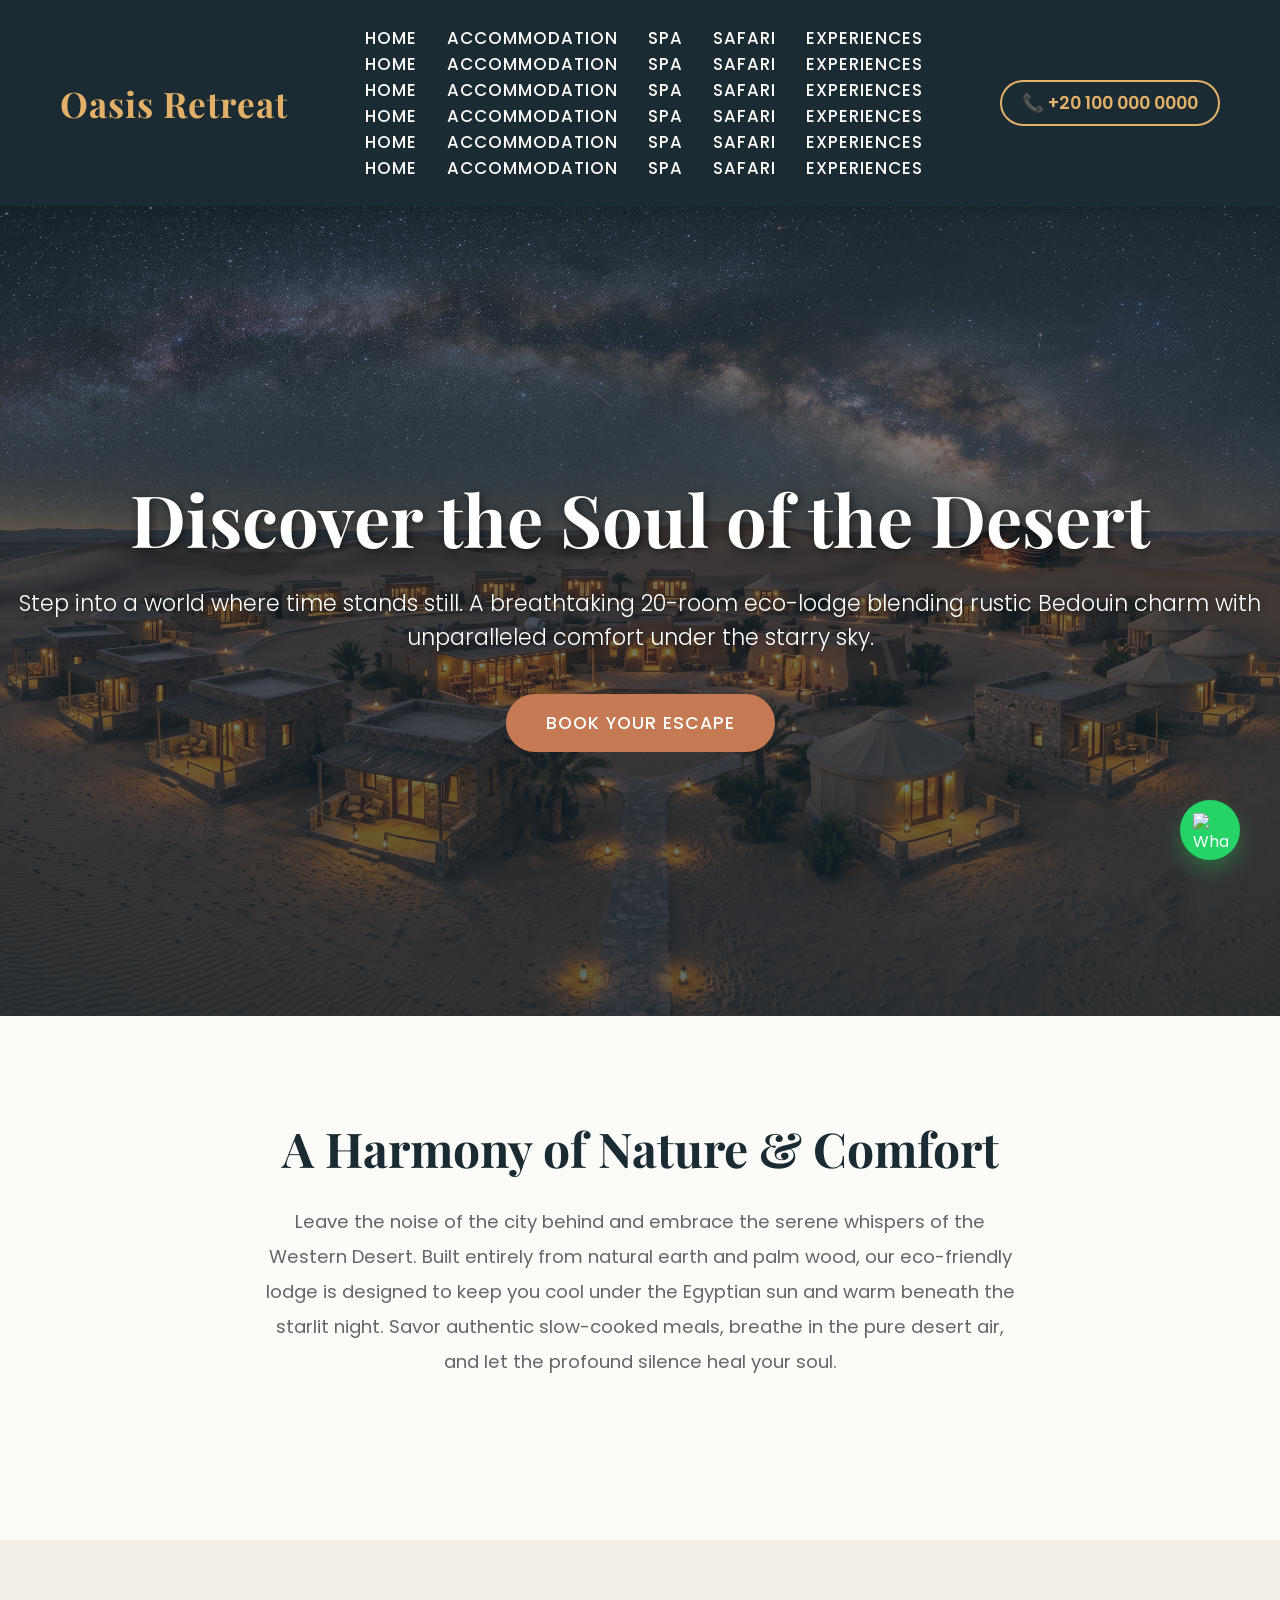
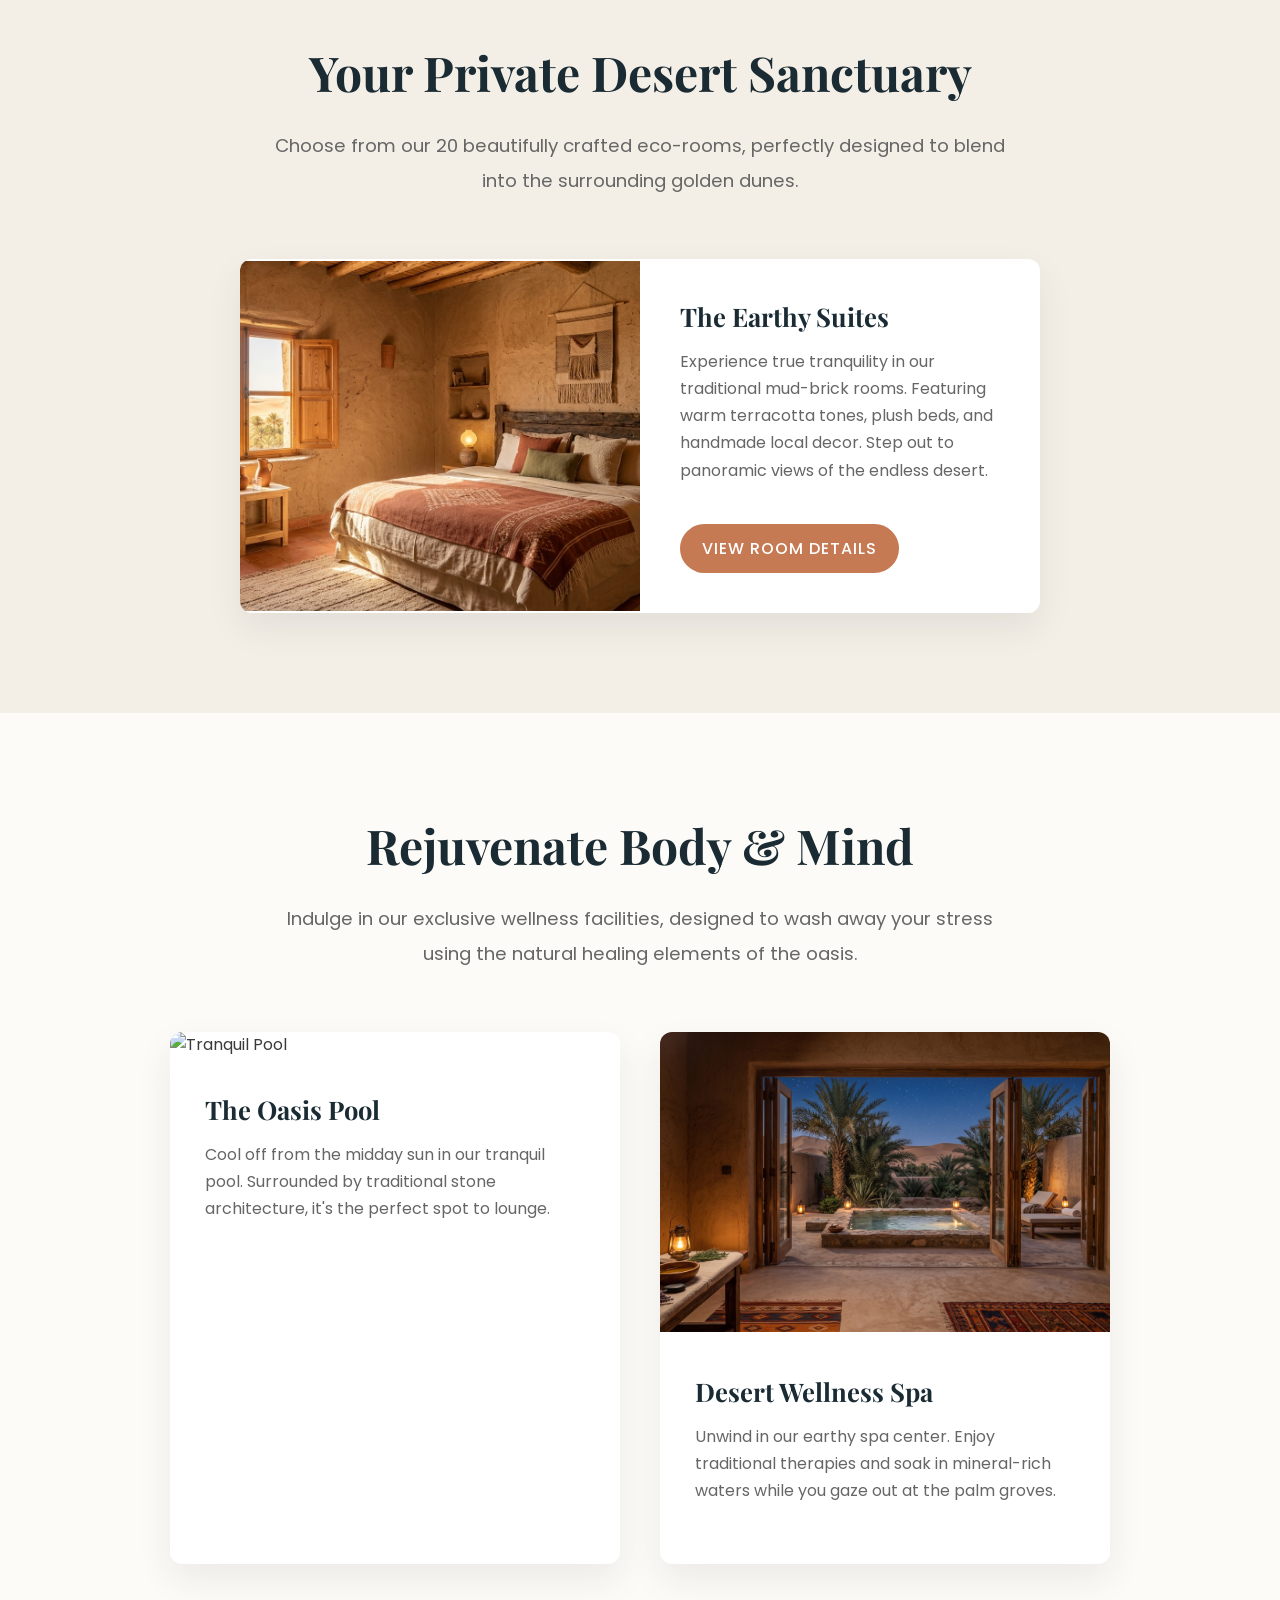
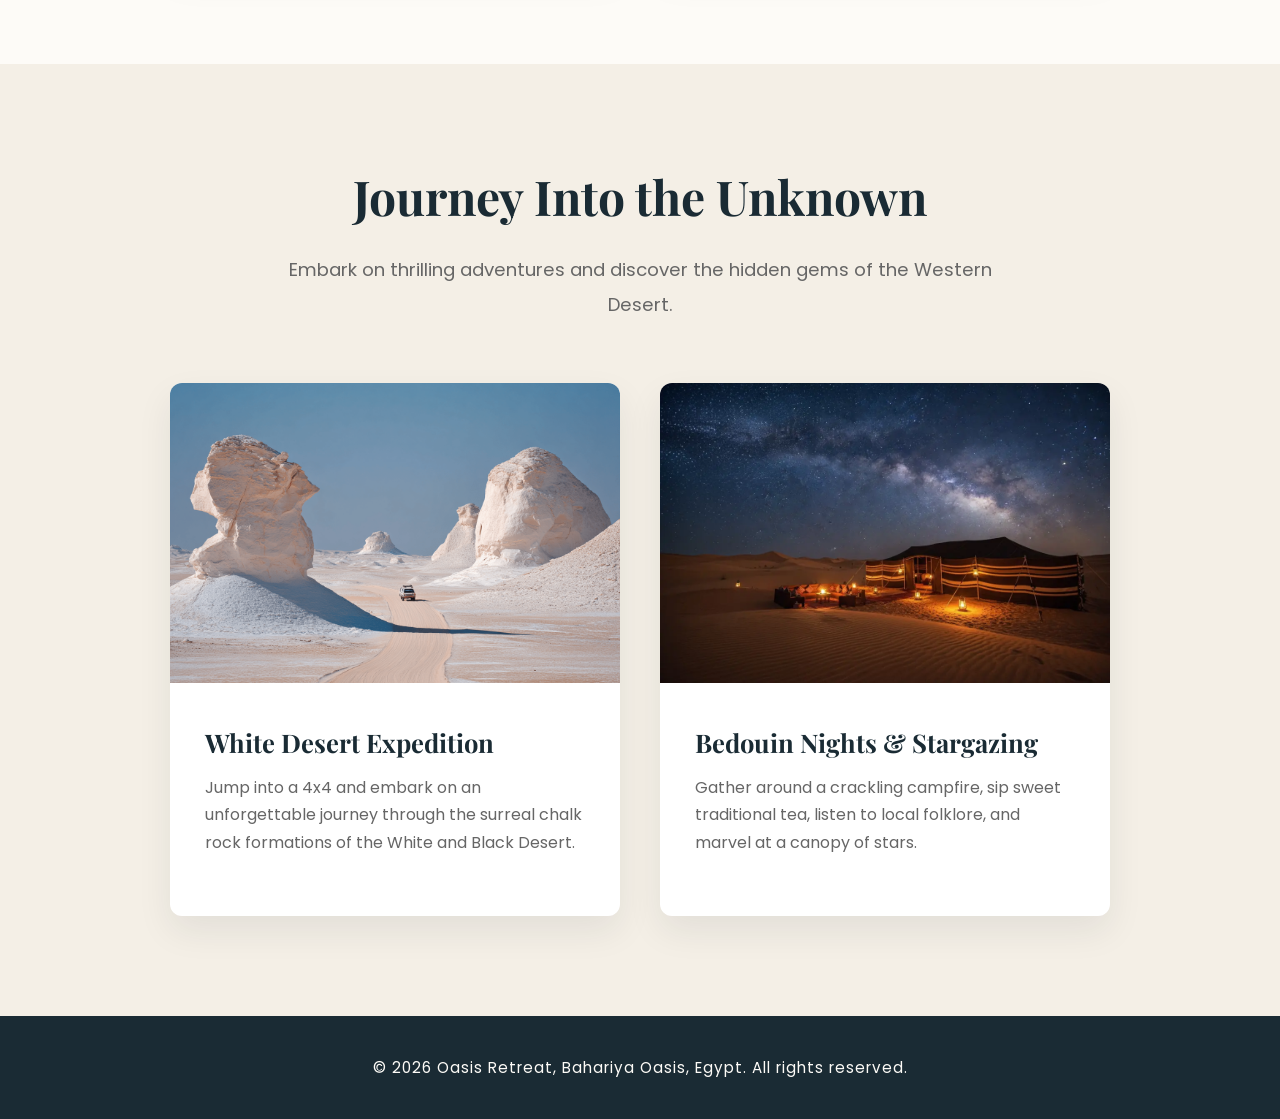
==== index.html @ 56a671fb "Add files via upload" ====
<!DOCTYPE html>
<html lang="en">
<head>
    <meta charset="UTF-8">
    <meta name="viewport" content="width=device-width, initial-scale=1.0">
    <meta name="description" content="Experience the best eco-lodge and desert safari camp in Bahariya Oasis, Egypt.">
    <title>Bahariya Oasis Retreat</title>
    
    <!-- Link maktabet el Animations (AOS) -->
    <link href="https://unpkg.com/aos@2.3.1/dist/aos.css" rel="stylesheet">
    
    <link rel="stylesheet" href="style.css">
</head>
<body>

    <!-- Header Navigation -->
    <header data-aos="fade-down" data-aos-duration="800">
        <div class="logo">Oasis Retreat</div>
        <nav>
            <ul>
    <li><a href="index.html">Home</a></li>
    <li><a href="rooms.html">Accommodation</a></li>
    <li><a href="wellness.html">Spa</a></li>
    <li><a href="activities.html">Safari</a></li>
    <li><a href="experiences.html">Experiences</a></li> <!-- El saf7a el gdeda -->
</ul>
            <ul>
    <li><a href="index.html">Home</a></li>
    <li><a href="rooms.html">Accommodation</a></li>
    <li><a href="wellness.html">Spa</a></li>
    <li><a href="activities.html">Safari</a></li>
    <li><a href="experiences.html">Experiences</a></li> <!-- El saf7a el gdeda -->
</ul>
            <ul>
    <li><a href="index.html">Home</a></li>
    <li><a href="rooms.html">Accommodation</a></li>
    <li><a href="wellness.html">Spa</a></li>
    <li><a href="activities.html">Safari</a></li>
    <li><a href="experiences.html">Experiences</a></li> <!-- El saf7a el gdeda -->
</ul>
            <ul>
    <li><a href="index.html">Home</a></li>
    <li><a href="rooms.html">Accommodation</a></li>
    <li><a href="wellness.html">Spa</a></li>
    <li><a href="activities.html">Safari</a></li>
    <li><a href="experiences.html">Experiences</a></li> <!-- El saf7a el gdeda -->
</ul>
            <ul>
    <li><a href="index.html">Home</a></li>
    <li><a href="rooms.html">Accommodation</a></li>
    <li><a href="wellness.html">Spa</a></li>
    <li><a href="activities.html">Safari</a></li>
    <li><a href="experiences.html">Experiences</a></li> <!-- El saf7a el gdeda -->
</ul>
            <ul>
    <li><a href="index.html">Home</a></li>
    <li><a href="rooms.html">Accommodation</a></li>
    <li><a href="wellness.html">Spa</a></li>
    <li><a href="activities.html">Safari</a></li>
    <li><a href="experiences.html">Experiences</a></li> <!-- El saf7a el gdeda -->
</ul>
        </nav>
        <div class="header-phone">
            <a href="tel:+201000000000">📞 +20 100 000 0000</a>
        </div>
    </header>

    <!-- Hero Section -->
    <section class="hero" style="background-image: linear-gradient(rgba(26, 43, 52, 0.5), rgba(26, 43, 52, 0.7)), url('Images/Hotel.jpg');">
        <div class="hero-content" data-aos="zoom-in" data-aos-duration="1000">
            <h1>Discover the Soul of the Desert</h1>
            <p>Step into a world where time stands still. A breathtaking 20-room eco-lodge blending rustic Bedouin charm with unparalleled comfort under the starry sky.</p>
            <a href="rooms.html" class="btn">Book Your Escape</a>
        </div>
    </section>

    <!-- The Experience Section -->
    <section class="section">
        <h2 class="section-title" data-aos="fade-up">A Harmony of Nature & Comfort</h2>
        <p class="section-subtitle" data-aos="fade-up" data-aos-delay="200">
            Leave the noise of the city behind and embrace the serene whispers of the Western Desert. Built entirely from natural earth and palm wood, our eco-friendly lodge is designed to keep you cool under the Egyptian sun and warm beneath the starlit night. Savor authentic slow-cooked meals, breathe in the pure desert air, and let the profound silence heal your soul.
        </p>
    </section>

    <!-- Accommodation Section -->
    <section class="section" style="background-color: #F4EFE6;">
        <h2 class="section-title" data-aos="fade-up">Your Private Desert Sanctuary</h2>
        <p class="section-subtitle" data-aos="fade-up" data-aos-delay="200">Choose from our 20 beautifully crafted eco-rooms, perfectly designed to blend into the surrounding golden dunes.</p>

        <div class="card-container">
            <div class="card" data-aos="fade-right" data-aos-duration="1000" style="width: 800px; display: flex; flex-direction: row; align-items: center;">
                <img src="Images/Rooms.jpg" alt="Eco Lodge Room" style="width: 50%; height: 350px;">
                <div class="card-content" style="width: 50%; padding: 40px;">
                    <h3>The Earthy Suites</h3>
                    <p>Experience true tranquility in our traditional mud-brick rooms. Featuring warm terracotta tones, plush beds, and handmade local decor. Step out to panoramic views of the endless desert.</p>
                    <a href="rooms.html" class="btn" style="padding: 10px 20px; font-size: 1rem; margin-top: 15px;">View Room Details</a>
                </div>
            </div>
        </div>
    </section>

    <!-- Wellness & Relaxation Section -->
    <section class="section">
        <h2 class="section-title" data-aos="fade-up">Rejuvenate Body & Mind</h2>
        <p class="section-subtitle" data-aos="fade-up" data-aos-delay="200">Indulge in our exclusive wellness facilities, designed to wash away your stress using the natural healing elements of the oasis.</p>

        <div class="card-container">
            <!-- Pool Card bta5od animation mn el shmal -->
            <div class="card" data-aos="fade-up-right" data-aos-duration="1000" style="width: 450px;">
                <img src="Images/pool.jpg" alt="Tranquil Pool" style="height: 300px;">
                <div class="card-content">
                    <h3>The Oasis Pool</h3>
                    <p>Cool off from the midday sun in our tranquil pool. Surrounded by traditional stone architecture, it's the perfect spot to lounge.</p>
                </div>
            </div>

            <!-- Spa Card bta5od animation mn el yemeen -->
            <div class="card" data-aos="fade-up-left" data-aos-duration="1000" data-aos-delay="200" style="width: 450px;">
                <img src="Images/SPA.jpg" alt="Desert Spa" style="height: 300px;">
                <div class="card-content">
                    <h3>Desert Wellness Spa</h3>
                    <p>Unwind in our earthy spa center. Enjoy traditional therapies and soak in mineral-rich waters while you gaze out at the palm groves.</p>
                </div>
            </div>
        </div>
    </section>

    <!-- Featured Activities -->
    <section class="section" style="background-color: #F4EFE6;">
        <h2 class="section-title" data-aos="fade-up">Journey Into the Unknown</h2>
        <p class="section-subtitle" data-aos="fade-up" data-aos-delay="200">Embark on thrilling adventures and discover the hidden gems of the Western Desert.</p>

        <div class="card-container">
            <div class="card" data-aos="zoom-in-up" data-aos-duration="1000" style="width: 450px;">
                <img src="Images/whitedesert.jpg" alt="White Desert Safari" style="height: 300px;">
                <div class="card-content">
                    <h3>White Desert Expedition</h3>
                    <p>Jump into a 4x4 and embark on an unforgettable journey through the surreal chalk rock formations of the White and Black Desert.</p>
                </div>
            </div>

            <div class="card" data-aos="zoom-in-up" data-aos-duration="1000" data-aos-delay="200" style="width: 450px;">
                <img src="Images/Firecamp.jpg" alt="Bedouin Campfire" style="height: 300px;">
                <div class="card-content">
                    <h3>Bedouin Nights & Stargazing</h3>
                    <p>Gather around a crackling campfire, sip sweet traditional tea, listen to local folklore, and marvel at a canopy of stars.</p>
                </div>
            </div>
        </div>
    </section>

    <!-- Footer -->
    <footer data-aos="fade-in">
        <p>&copy; 2026 Oasis Retreat, Bahariya Oasis, Egypt. All rights reserved.</p>
    </footer>

    <!-- WhatsApp Floating Button -->
    <a href="https://wa.me/201000000000?text=Hello%20Oasis%20Retreat!%20I%20would%20like%20to%20book%20a%20stay." class="whatsapp-float" target="_blank" data-aos="zoom-in" data-aos-delay="500">
        <img src="https://upload.wikimedia.org/wikipedia/commons/6/6b/WhatsApp.svg" alt="WhatsApp" class="whatsapp-icon">
    </a>

    <!-- Scripts bta3t el Animations lazm tb2a abl qaFlet el body -->
    <script src="https://unpkg.com/aos@2.3.1/dist/aos.js"></script>
    <script>
        // Ta43'eel el animations lamma el saf7a t-load
        AOS.init({
            once: true, // y3mel el animation marra wa7da bas lamma t-scroll
            offset: 100 // yebda2 el animation abl ma el sora tewsal l nos el shasha
        });
    </script>
</body>
</html>
---- style.css ----
/* --- Khotoot Google (Elegant & Modern) --- */
@import url('https://fonts.googleapis.com/css2?family=Playfair+Display:ital,wght@0,500;0,700;1,400&family=Poppins:wght@300;400;500;600&display=swap');

/* --- Tandeef w Alwan Asaseya --- */
* {
    margin: 0;
    padding: 0;
    box-sizing: border-box;
}

body {
    background-color: #FDFBF7; 
    color: #3A3A3A; 
    font-family: 'Poppins', sans-serif; 
}

h1, h2, h3, .logo {
    font-family: 'Playfair Display', serif; 
    color: #1A2B34; 
}

/* --- Header & Navigation --- */
header {
    display: flex;
    justify-content: space-between;
    align-items: center;
    padding: 25px 60px;
    background-color: #1A2B34; 
    color: #FDFBF7;
    box-shadow: 0 4px 10px rgba(0,0,0,0.1); 
}

.logo {
    font-size: 2.2rem;
    font-weight: 700;
    color: #E3B069; 
    letter-spacing: 1px;
}

header nav ul {
    list-style: none;
    display: flex;
    gap: 30px;
}

header nav ul li a {
    color: #FDFBF7;
    text-decoration: none;
    font-weight: 500;
    font-size: 1.05rem;
    transition: color 0.3s, transform 0.3s;
    text-transform: uppercase;
    letter-spacing: 1px;
}

header nav ul li a:hover {
    color: #E3B069; 
}

/* --- Raqm El Telefon Fel Header --- */
.header-phone a {
    color: #E3B069;
    text-decoration: none;
    font-weight: 600;
    font-size: 1.1rem;
    border: 2px solid #E3B069;
    padding: 8px 20px;
    border-radius: 30px;
    transition: all 0.3s ease;
    display: inline-block;
}

.header-phone a:hover {
    background-color: #E3B069;
    color: #1A2B34;
}

/* --- Hero Section --- */
.hero {
    background-size: cover;
    background-position: center;
    height: 90vh;
    display: flex;
    justify-content: center;
    align-items: center;
    text-align: center;
    color: white;
}

.hero-content h1 {
    font-size: 4.5rem;
    margin-bottom: 20px;
    color: white;
    text-shadow: 2px 2px 10px rgba(0,0,0,0.6);
}

.hero-content p {
    font-size: 1.4rem;
    margin-bottom: 40px;
    font-weight: 300;
    text-shadow: 1px 1px 8px rgba(0,0,0,0.6);
}

/* --- Buttons --- */
.btn {
    background-color: #C67A53; 
    color: white;
    padding: 14px 38px;
    text-decoration: none;
    font-size: 1.1rem;
    border-radius: 30px; 
    font-weight: 500;
    text-transform: uppercase;
    letter-spacing: 1px;
    transition: all 0.4s ease;
    display: inline-block;
    border: 2px solid #C67A53;
}

.btn:hover {
    background-color: transparent;
    color: #C67A53; 
}

/* --- Sections --- */
.section {
    padding: 100px 20px;
    text-align: center;
}

.section-title {
    font-size: 3rem;
    margin-bottom: 25px;
}

.section-subtitle {
    max-width: 750px;
    margin: 0 auto 60px auto;
    font-size: 1.15rem;
    line-height: 1.9;
    color: #666666;
}

/* --- Cards --- */
.card-container {
    display: flex;
    justify-content: center;
    gap: 40px;
    flex-wrap: wrap; 
    max-width: 1200px;
    margin: 0 auto;
}

.card {
    background-color: #FFFFFF;
    border-radius: 12px;
    overflow: hidden; 
    box-shadow: 0 15px 35px rgba(26, 43, 52, 0.08); 
    transition: transform 0.4s ease, box-shadow 0.4s ease;
    text-align: left;
}

.card:hover {
    transform: translateY(-12px);
    box-shadow: 0 20px 40px rgba(26, 43, 52, 0.15); 
}

.card img {
    width: 100%;
    object-fit: cover;
}

.card-content {
    padding: 35px;
}

.card-content h3 {
    font-size: 1.6rem;
    margin-bottom: 15px;
    color: #1A2B34;
}

.card-content p {
    color: #666666;
    line-height: 1.7;
    margin-bottom: 25px;
}

/* --- Zorar WhatsApp El 3ayem --- */
.whatsapp-float {
    position: fixed;
    width: 60px;
    height: 60px;
    bottom: 40px;
    right: 40px;
    background-color: #25D366; 
    color: #FFF;
    border-radius: 50px;
    box-shadow: 0 10px 20px rgba(37, 211, 102, 0.3);
    z-index: 1000;
    display: flex;
    justify-content: center;
    align-items: center;
    transition: transform 0.3s ease, box-shadow 0.3s ease;
}

.whatsapp-float:hover {
    transform: scale(1.1); 
    box-shadow: 0 12px 25px rgba(37, 211, 102, 0.5);
}

.whatsapp-icon {
    width: 35px;
    height: 35px;
}

/* --- Footer --- */
footer {
    background-color: #1A2B34;
    color: #FDFBF7;
    text-align: center;
    padding: 40px 20px;
    font-size: 0.95rem;
    letter-spacing: 1px;
}

/* --- Page Transition (Na2la ben el safa7at) --- */
body {
    animation: transitionIn 0.8s ease-out;
}

@keyframes transitionIn {
    from {
        opacity: 0;
        transform: translateY(15px);
    }
    to {
        opacity: 1;
        transform: translateY(0);
    }
}

/* Tazafeet lel nav links 3ashan t-animate lamma tdoos 3aleha */
header nav ul li a {
    position: relative;
}

header nav ul li a::after {
    content: '';
    position: absolute;
    width: 0;
    height: 2px;
    bottom: -5px;
    left: 0;
    background-color: #E3B069;
    transition: width 0.3s ease;
}

header nav ul li a:hover::after {
    width: 100%;
}


/* =======================================================
   Responsive Design (Tasmeem El Mobile w El Tablets)
   ======================================================= */

@media (max-width: 900px) {
    /* Header w Menu */
    header {
        flex-direction: column;
        padding: 15px;
        gap: 15px;
        text-align: center;
    }
    
    header nav ul {
        flex-wrap: wrap;
        justify-content: center;
        gap: 15px;
    }

    /* Hero Section (Awel saf7a) */
    .hero-content h1 {
        font-size: 2.5rem;
    }
    
    .hero-content p {
        font-size: 1.1rem;
        padding: 0 15px;
    }

    /* Sections w Masafat */
    .section {
        padding: 60px 15px;
    }
    
    .section-title {
        font-size: 2.2rem;
    }

    /* Cards (El Koroote) */
    .card {
        width: 100% !important; /* Yemla el shasha kolaha */
        flex-direction: column !important; /* Sora ta7taha el klam */
    }
    
    .card img {
        width: 100% !important;
        height: 250px !important; /* Tas3'er tool el sora */
    }
    
    .card-content {
        width: 100% !important;
        padding: 25px !important;
    }

    /* Zorar El 7agz */
    .card-content div {
        flex-direction: column;
        gap: 15px;
        text-align: center;
    }
}
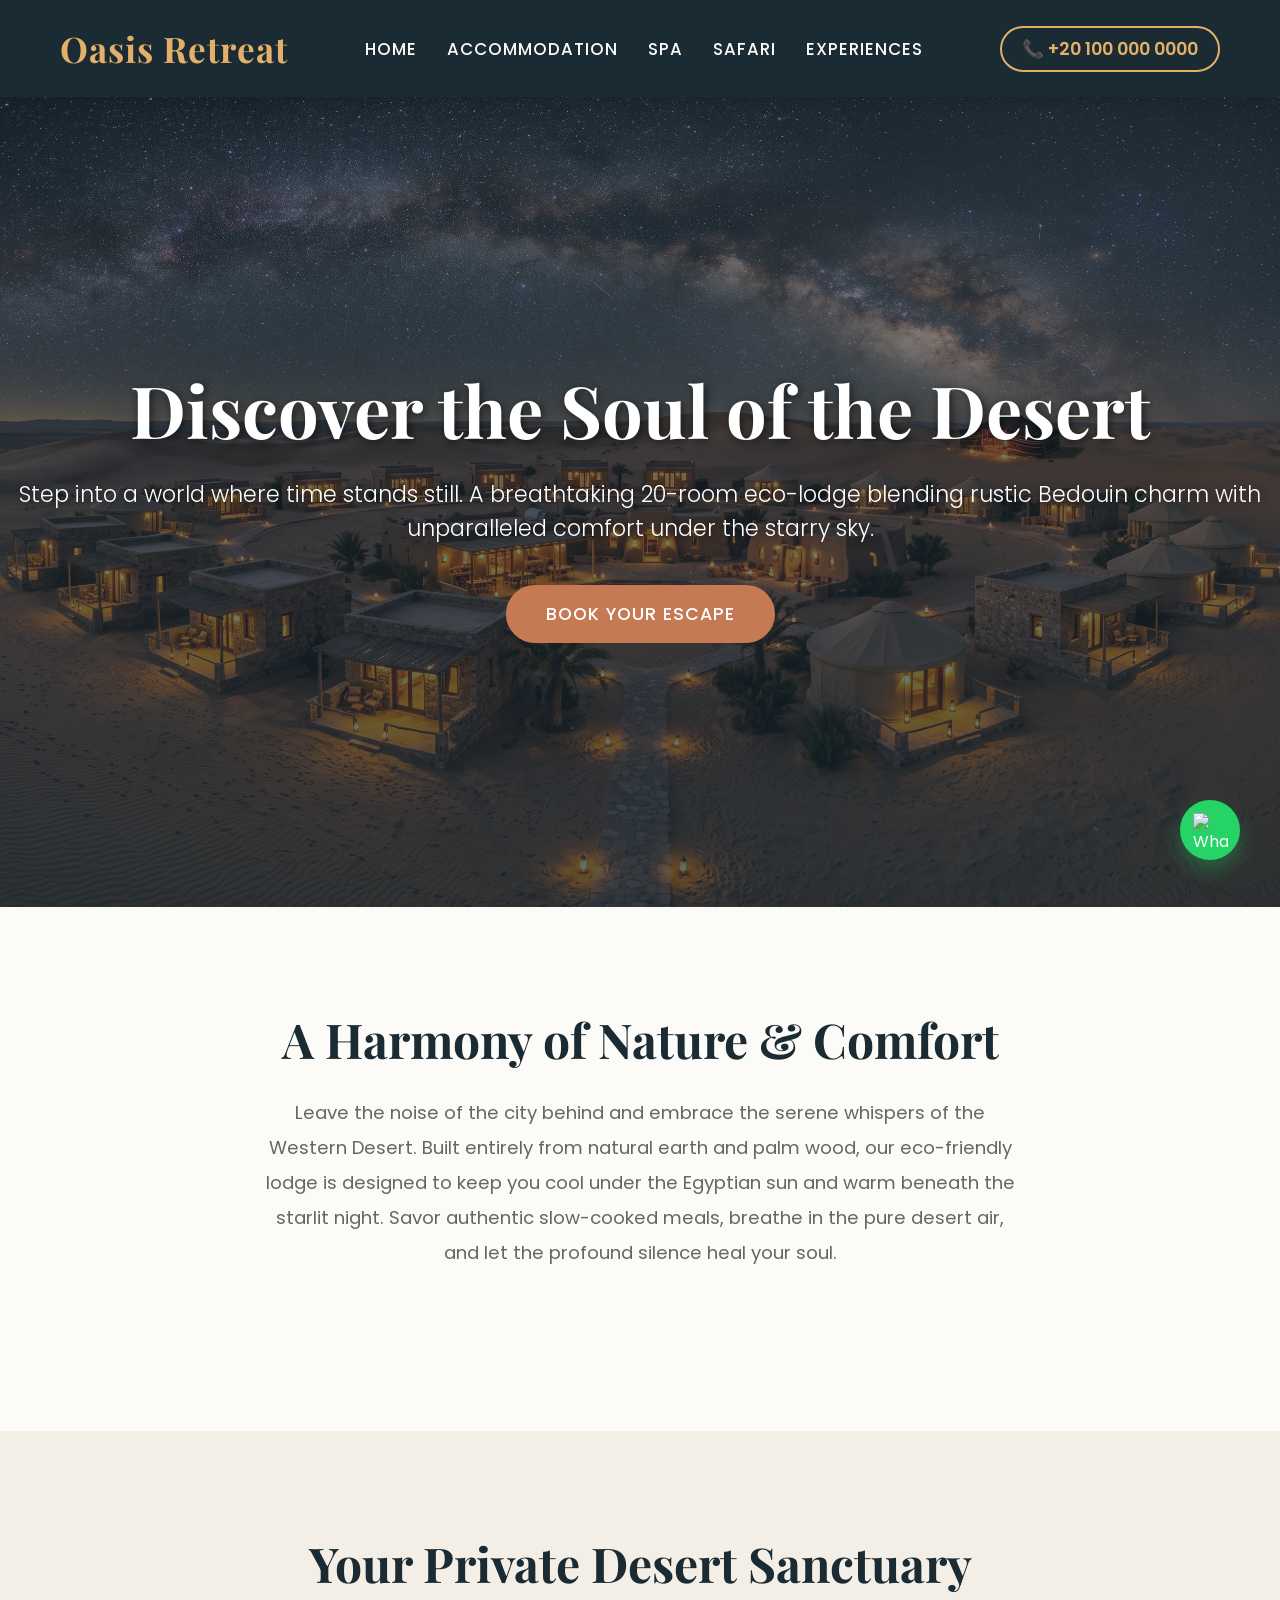
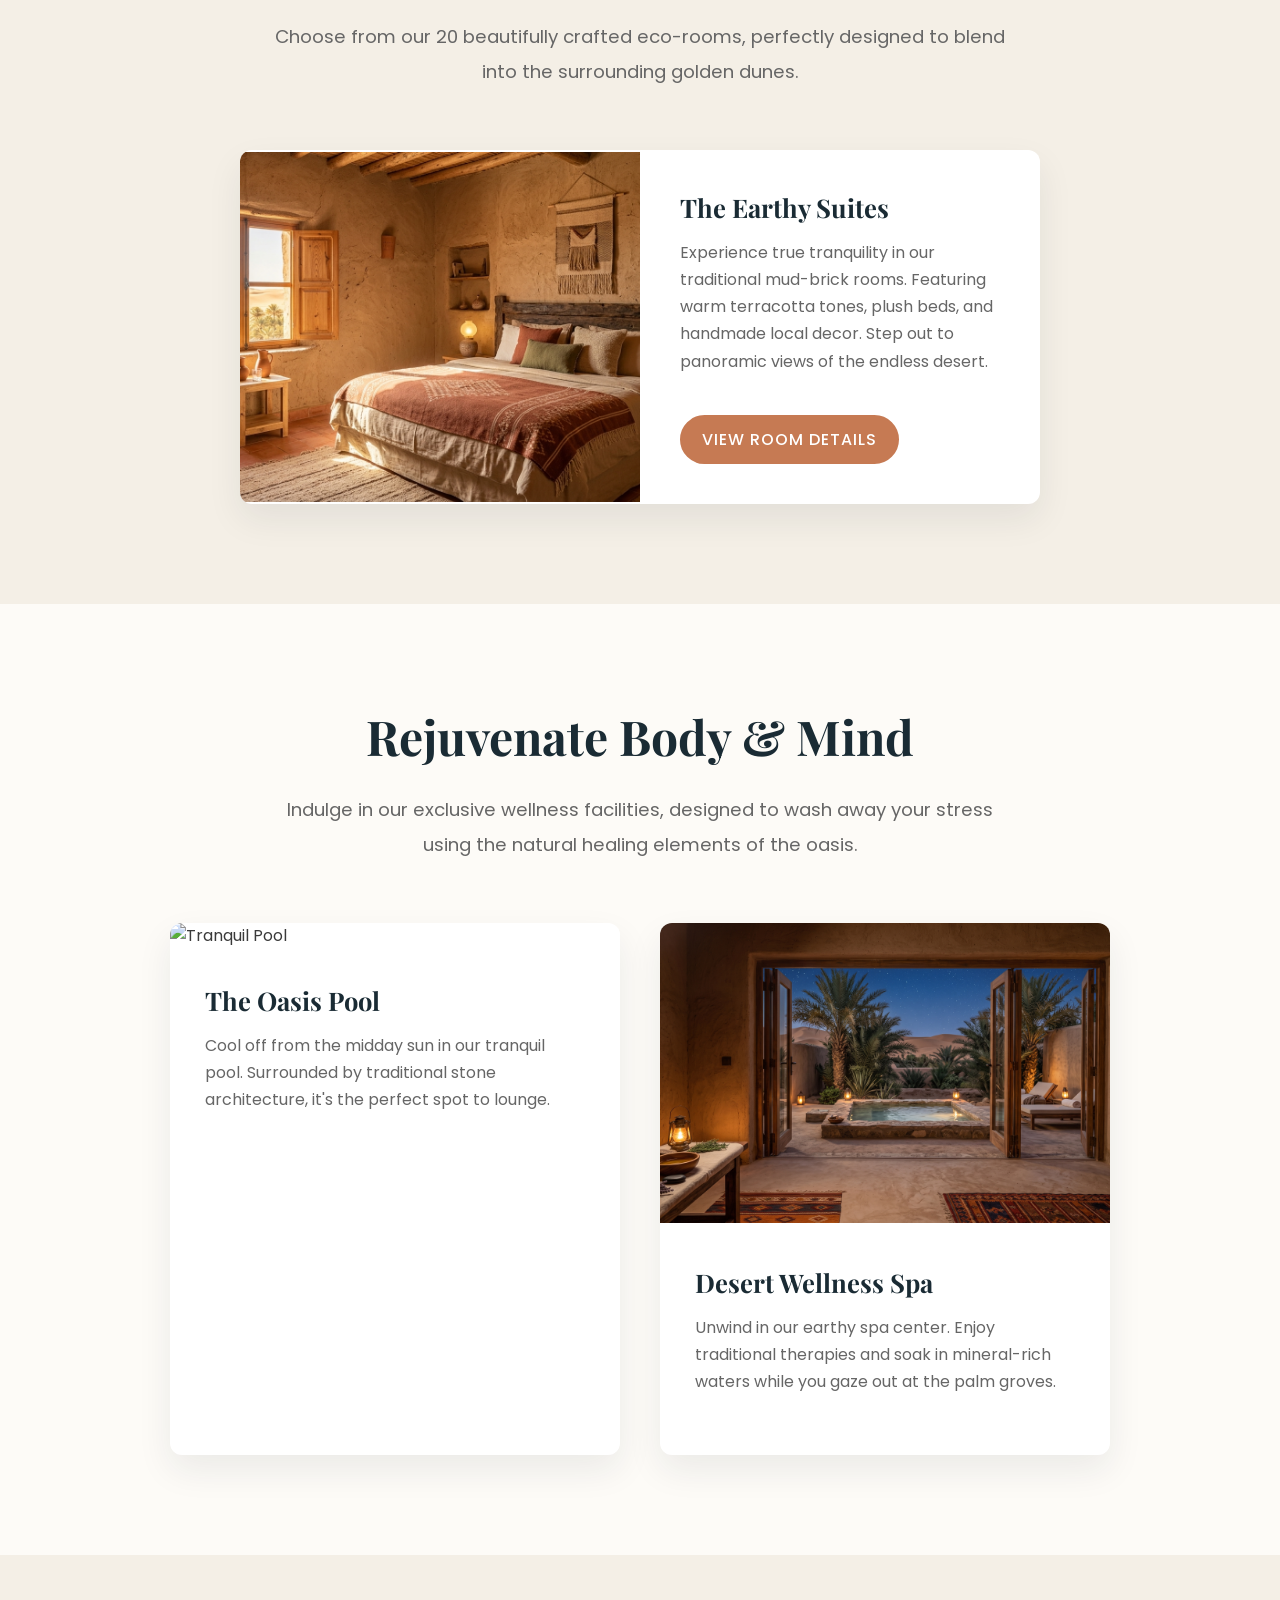
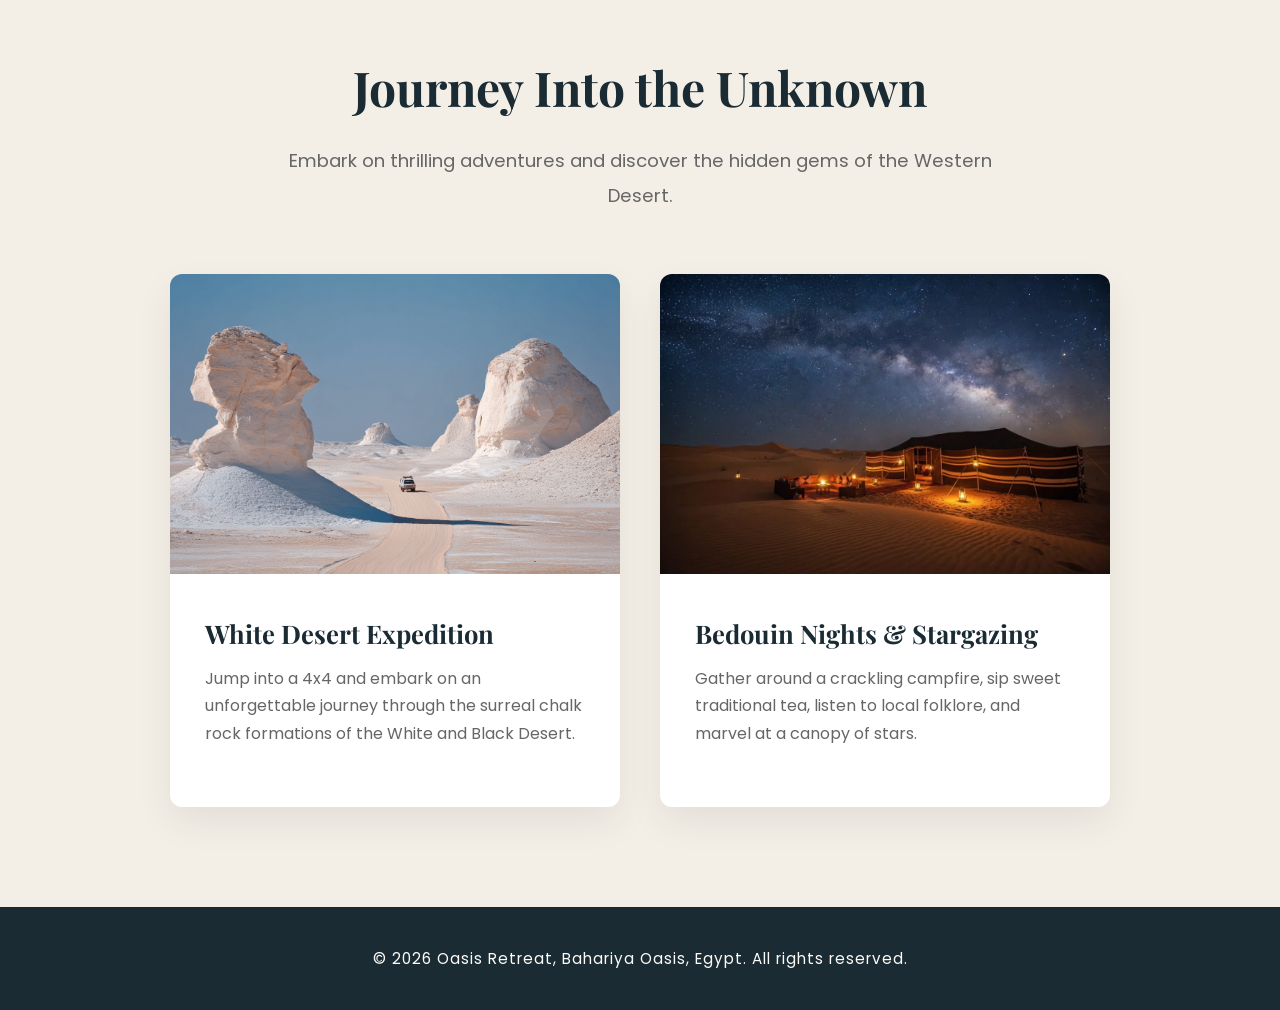
==== commit f07e23d7: "Add files via upload" ====
--- a/index.html
+++ b/index.html
@@ -23,42 +23,6 @@
     <li><a href="wellness.html">Spa</a></li>
     <li><a href="activities.html">Safari</a></li>
     <li><a href="experiences.html">Experiences</a></li> <!-- El saf7a el gdeda -->
-</ul>
-            <ul>
-    <li><a href="index.html">Home</a></li>
-    <li><a href="rooms.html">Accommodation</a></li>
-    <li><a href="wellness.html">Spa</a></li>
-    <li><a href="activities.html">Safari</a></li>
-    <li><a href="experiences.html">Experiences</a></li> <!-- El saf7a el gdeda -->
-</ul>
-            <ul>
-    <li><a href="index.html">Home</a></li>
-    <li><a href="rooms.html">Accommodation</a></li>
-    <li><a href="wellness.html">Spa</a></li>
-    <li><a href="activities.html">Safari</a></li>
-    <li><a href="experiences.html">Experiences</a></li> <!-- El saf7a el gdeda -->
-</ul>
-            <ul>
-    <li><a href="index.html">Home</a></li>
-    <li><a href="rooms.html">Accommodation</a></li>
-    <li><a href="wellness.html">Spa</a></li>
-    <li><a href="activities.html">Safari</a></li>
-    <li><a href="experiences.html">Experiences</a></li> <!-- El saf7a el gdeda -->
-</ul>
-            <ul>
-    <li><a href="index.html">Home</a></li>
-    <li><a href="rooms.html">Accommodation</a></li>
-    <li><a href="wellness.html">Spa</a></li>
-    <li><a href="activities.html">Safari</a></li>
-    <li><a href="experiences.html">Experiences</a></li> <!-- El saf7a el gdeda -->
-</ul>
-            <ul>
-    <li><a href="index.html">Home</a></li>
-    <li><a href="rooms.html">Accommodation</a></li>
-    <li><a href="wellness.html">Spa</a></li>
-    <li><a href="activities.html">Safari</a></li>
-    <li><a href="experiences.html">Experiences</a></li> <!-- El saf7a el gdeda -->
-</ul>
         </nav>
         <div class="header-phone">
             <a href="tel:+201000000000">📞 +20 100 000 0000</a>
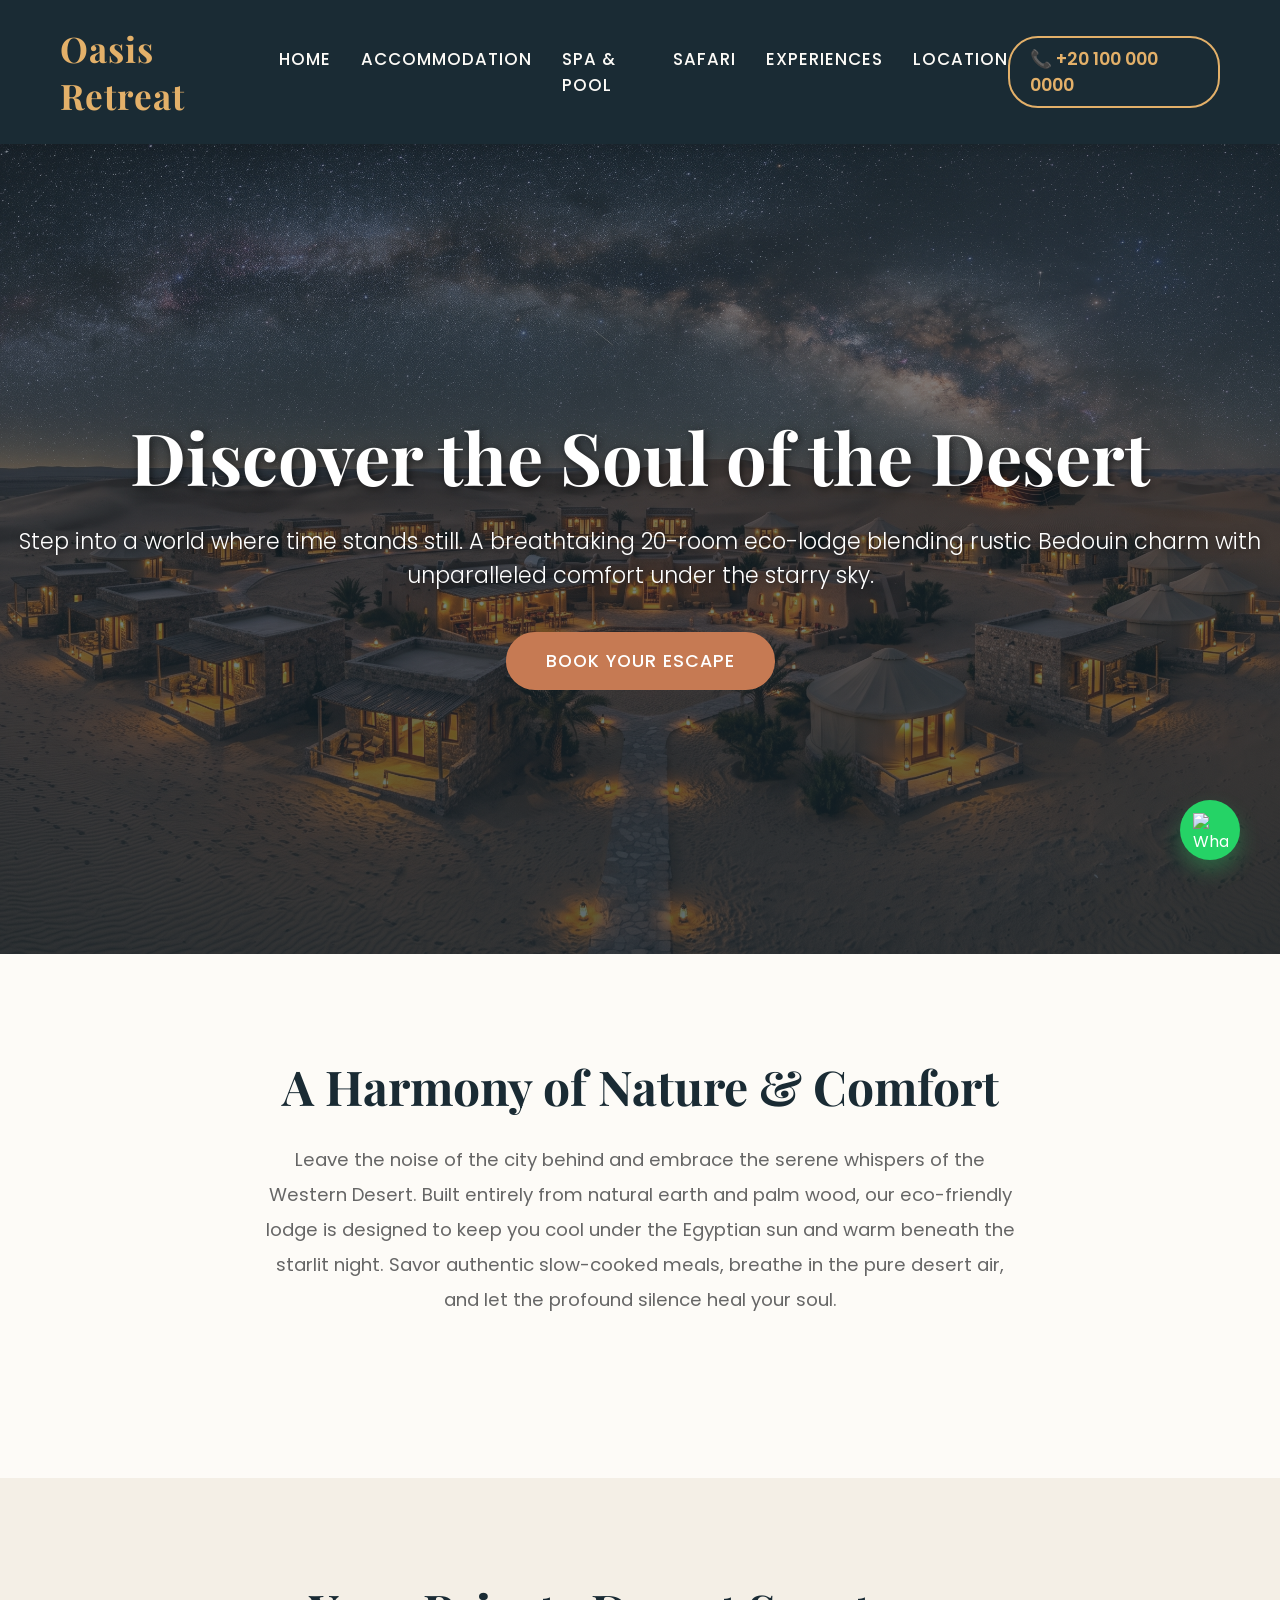
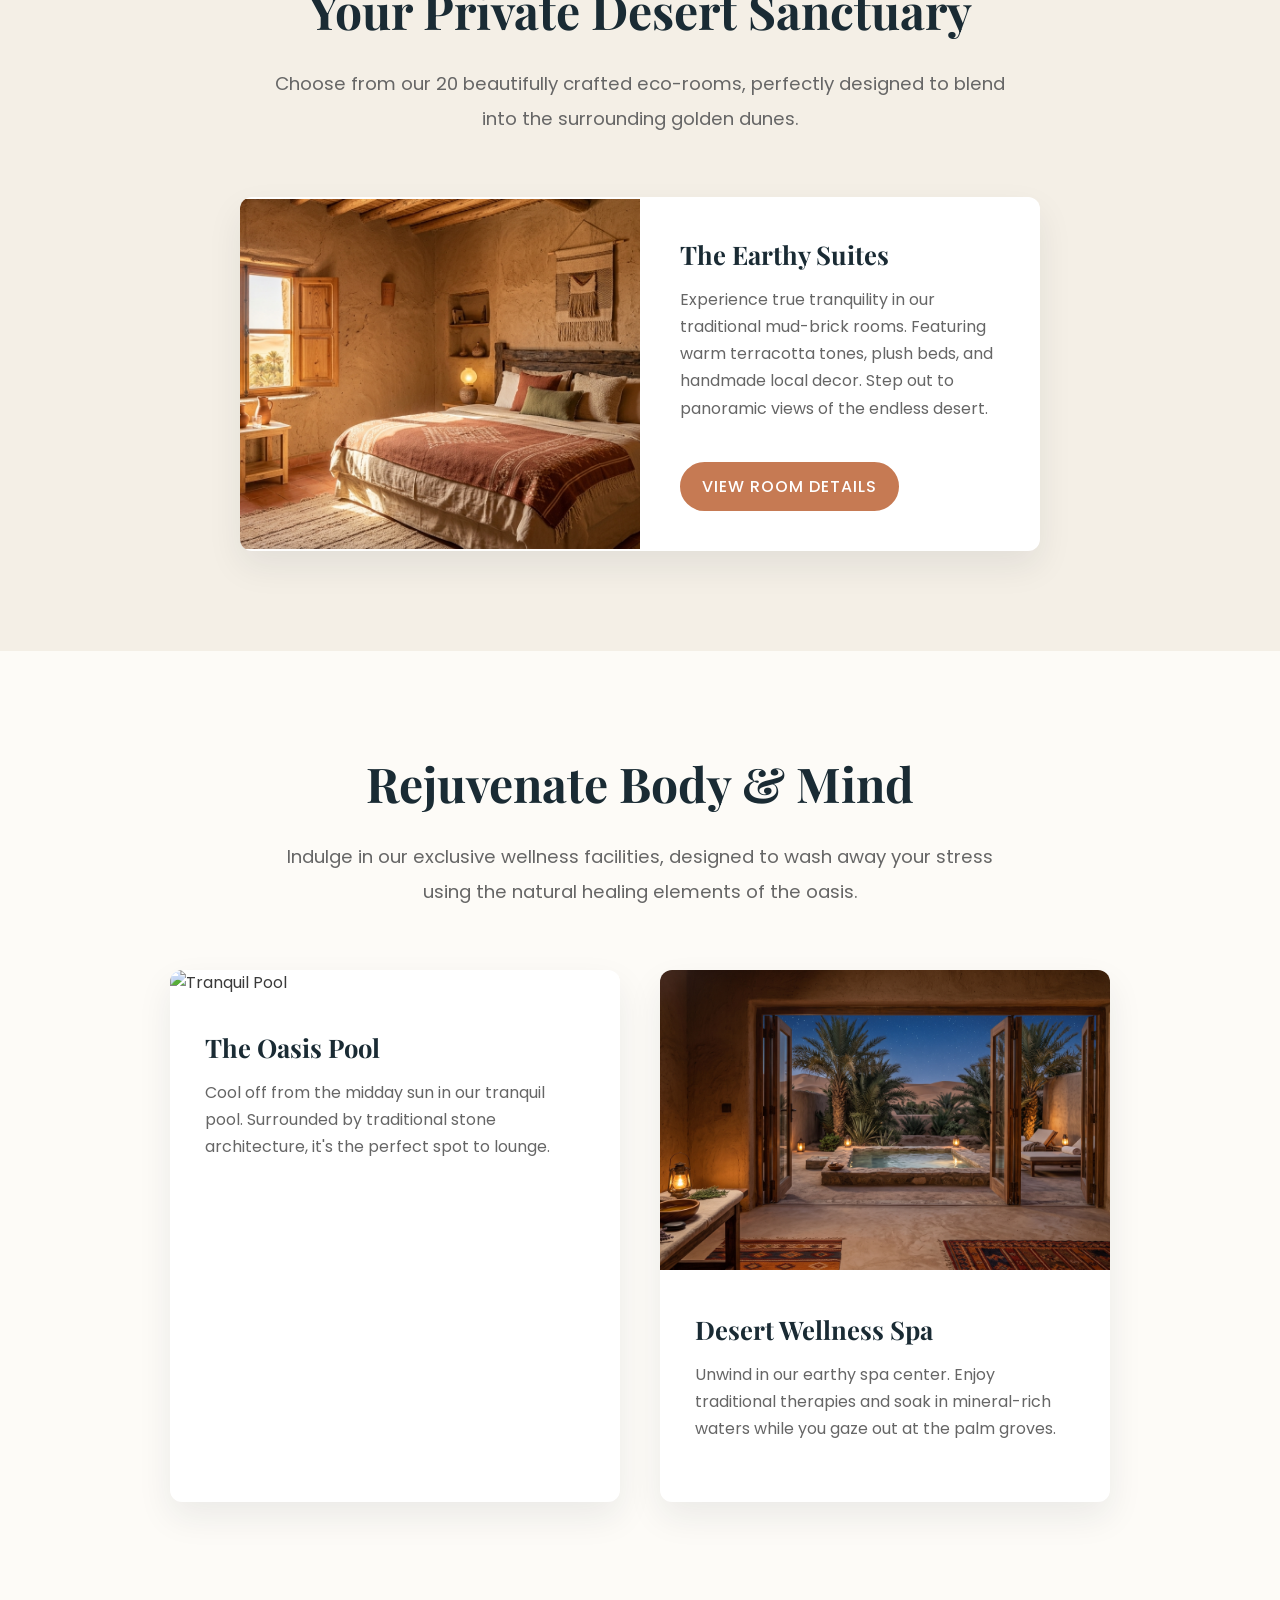
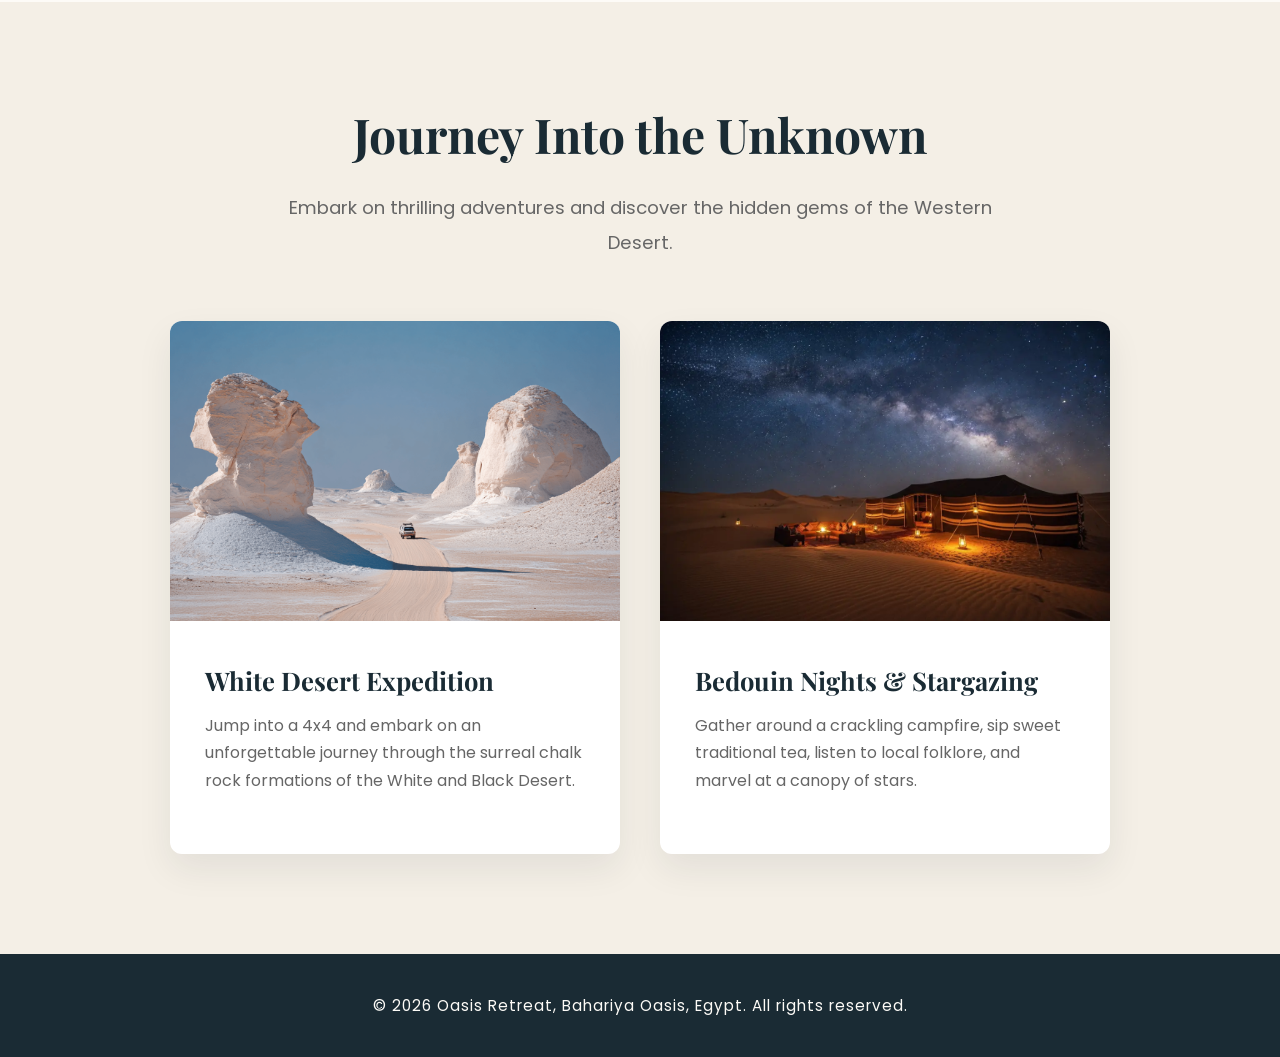
==== commit e40bcacd: "Add files via upload" ====
--- a/index.html
+++ b/index.html
@@ -20,9 +20,10 @@
             <ul>
     <li><a href="index.html">Home</a></li>
     <li><a href="rooms.html">Accommodation</a></li>
-    <li><a href="wellness.html">Spa</a></li>
+    <li><a href="wellness.html">Spa & Pool</a></li>
     <li><a href="activities.html">Safari</a></li>
     <li><a href="experiences.html">Experiences</a></li> <!-- El saf7a el gdeda -->
+     <li><a href="location.html">Location</a></li> 
         </nav>
         <div class="header-phone">
             <a href="tel:+201000000000">📞 +20 100 000 0000</a>
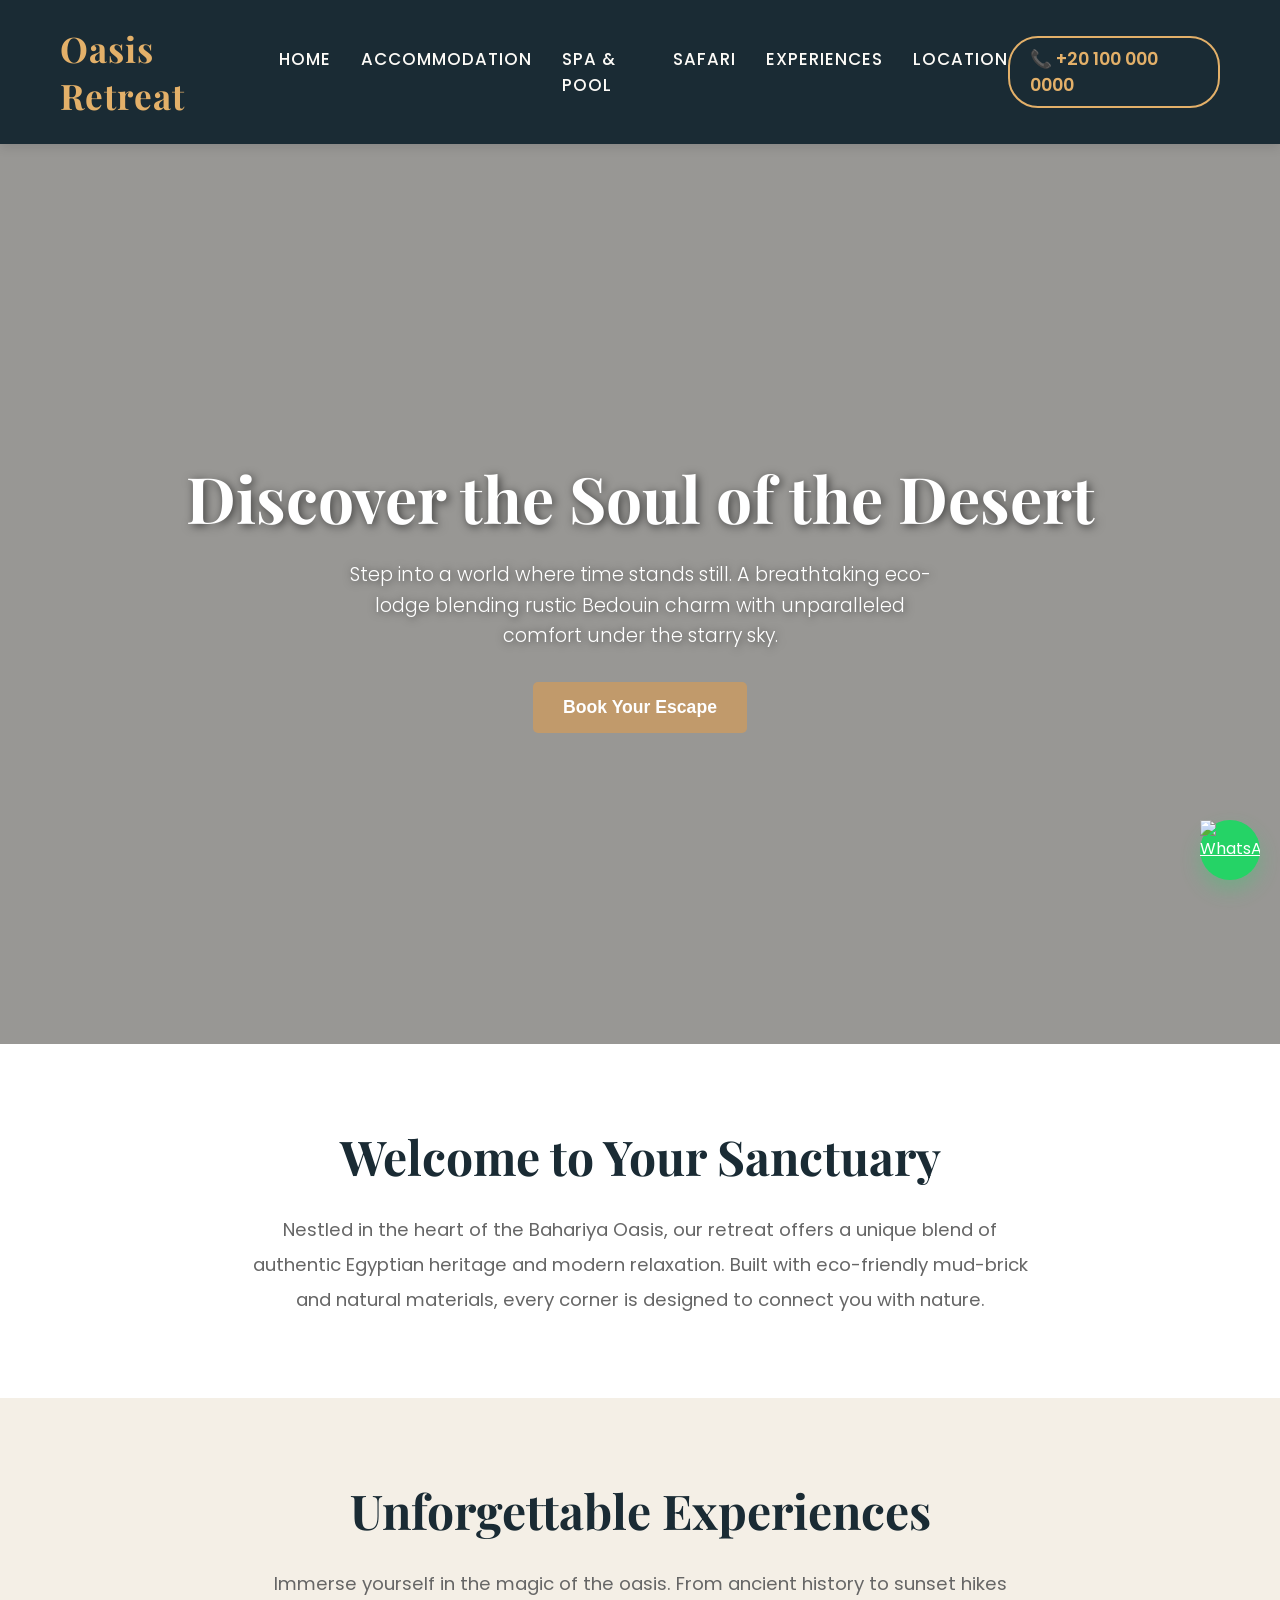
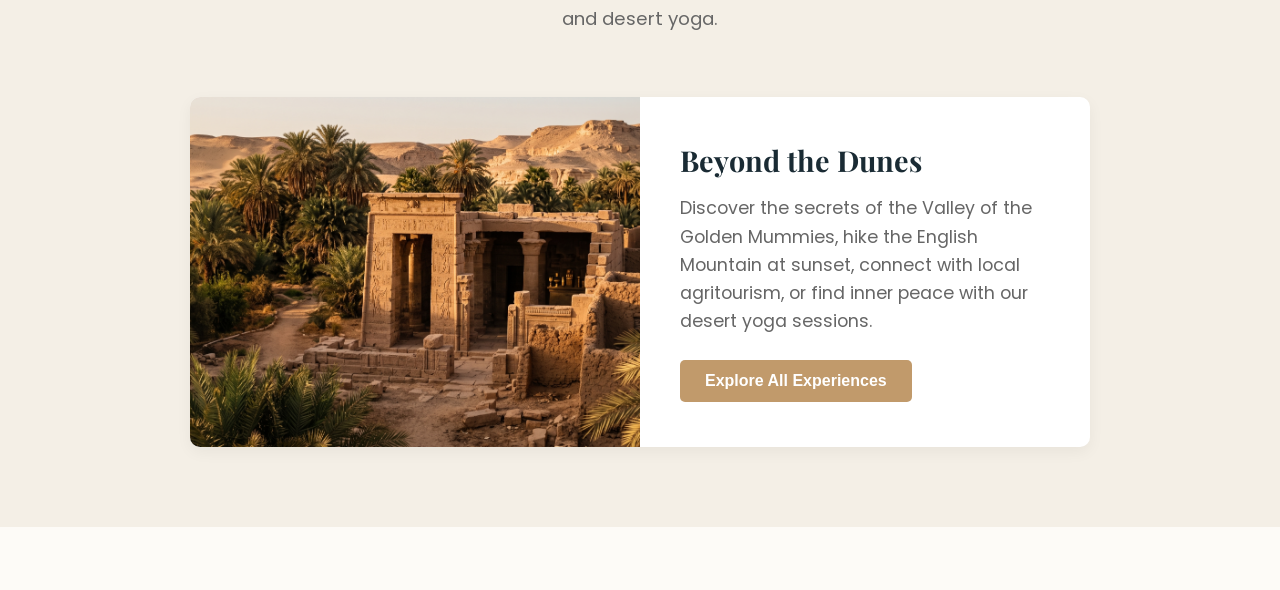
==== commit 1fe54fa0: "Add files via upload" ====
--- a/index.html
+++ b/index.html
@@ -3,12 +3,10 @@
 <head>
     <meta charset="UTF-8">
     <meta name="viewport" content="width=device-width, initial-scale=1.0">
-    <meta name="description" content="Experience the best eco-lodge and desert safari camp in Bahariya Oasis, Egypt.">
-    <title>Bahariya Oasis Retreat</title>
+    <meta name="description" content="Welcome to Oasis Retreat, an exclusive eco-lodge in the heart of the Egyptian Bahariya Oasis.">
+    <title>Oasis Retreat - Bahariya Oasis</title>
     
-    <!-- Link maktabet el Animations (AOS) -->
     <link href="https://unpkg.com/aos@2.3.1/dist/aos.css" rel="stylesheet">
-    
     <link rel="stylesheet" href="style.css">
 </head>
 <body>
@@ -18,120 +16,74 @@
         <div class="logo">Oasis Retreat</div>
         <nav>
             <ul>
-    <li><a href="index.html">Home</a></li>
-    <li><a href="rooms.html">Accommodation</a></li>
-    <li><a href="wellness.html">Spa & Pool</a></li>
-    <li><a href="activities.html">Safari</a></li>
-    <li><a href="experiences.html">Experiences</a></li> <!-- El saf7a el gdeda -->
-     <li><a href="location.html">Location</a></li> 
+                <li><a href="index.html">Home</a></li>
+                <li><a href="rooms.html">Accommodation</a></li>
+                <li><a href="wellness.html">Spa & Pool</a></li>
+                <li><a href="activities.html">Safari</a></li>
+                <li><a href="experiences.html">Experiences</a></li>
+                <li><a href="location.html">Location</a></li>
+            </ul>
         </nav>
         <div class="header-phone">
             <a href="tel:+201000000000">📞 +20 100 000 0000</a>
         </div>
     </header>
 
-    <!-- Hero Section -->
-    <section class="hero" style="background-image: linear-gradient(rgba(26, 43, 52, 0.5), rgba(26, 43, 52, 0.7)), url('Images/Hotel.jpg');">
-        <div class="hero-content" data-aos="zoom-in" data-aos-duration="1000">
-            <h1>Discover the Soul of the Desert</h1>
-            <p>Step into a world where time stands still. A breathtaking 20-room eco-lodge blending rustic Bedouin charm with unparalleled comfort under the starry sky.</p>
-            <a href="rooms.html" class="btn">Book Your Escape</a>
+    <!-- Hero Section (El Dakhla El Fakhma) -->
+    <section class="hero" style="background-image: linear-gradient(rgba(0, 0, 0, 0.4), rgba(0, 0, 0, 0.4)), url('Images/hero.jpg'); background-size: cover; background-position: center; height: 100vh; display: flex; align-items: center; justify-content: center; text-align: center; color: white;">
+        <div class="hero-content" data-aos="zoom-in" data-aos-duration="1200">
+            <h1 style="font-size: 4rem; font-family: 'Playfair Display', serif; margin-bottom: 20px;">Discover the Soul of the Desert</h1>
+            <p style="font-size: 1.2rem; max-width: 600px; margin: 0 auto 30px auto; line-height: 1.6;">
+                Step into a world where time stands still. A breathtaking eco-lodge blending rustic Bedouin charm with unparalleled comfort under the starry sky.
+            </p>
+            <a href="rooms.html" style="display: inline-block; padding: 15px 30px; background-color: #C19A6B; color: #fff; text-decoration: none; border-radius: 5px; font-weight: bold; font-size: 1.1rem; transition: 0.3s;">Book Your Escape</a>
         </div>
     </section>
 
-    <!-- The Experience Section -->
-    <section class="section">
-        <h2 class="section-title" data-aos="fade-up">A Harmony of Nature & Comfort</h2>
-        <p class="section-subtitle" data-aos="fade-up" data-aos-delay="200">
-            Leave the noise of the city behind and embrace the serene whispers of the Western Desert. Built entirely from natural earth and palm wood, our eco-friendly lodge is designed to keep you cool under the Egyptian sun and warm beneath the starlit night. Savor authentic slow-cooked meals, breathe in the pure desert air, and let the profound silence heal your soul.
+    <!-- Welcome / Intro Section -->
+    <section class="section" style="padding: 80px 20px; text-align: center; background-color: #fff;">
+        <h2 class="section-title" data-aos="fade-up">Welcome to Your Sanctuary</h2>
+        <p class="section-subtitle" data-aos="fade-up" data-aos-delay="100" style="max-width: 800px; margin: 0 auto;">
+            Nestled in the heart of the Bahariya Oasis, our retreat offers a unique blend of authentic Egyptian heritage and modern relaxation. Built with eco-friendly mud-brick and natural materials, every corner is designed to connect you with nature.
         </p>
     </section>
 
-    <!-- Accommodation Section -->
-    <section class="section" style="background-color: #F4EFE6;">
-        <h2 class="section-title" data-aos="fade-up">Your Private Desert Sanctuary</h2>
-        <p class="section-subtitle" data-aos="fade-up" data-aos-delay="200">Choose from our 20 beautifully crafted eco-rooms, perfectly designed to blend into the surrounding golden dunes.</p>
-
-        <div class="card-container">
-            <div class="card" data-aos="fade-right" data-aos-duration="1000" style="width: 800px; display: flex; flex-direction: row; align-items: center;">
-                <img src="Images/Rooms.jpg" alt="Eco Lodge Room" style="width: 50%; height: 350px;">
-                <div class="card-content" style="width: 50%; padding: 40px;">
-                    <h3>The Earthy Suites</h3>
-                    <p>Experience true tranquility in our traditional mud-brick rooms. Featuring warm terracotta tones, plush beds, and handmade local decor. Step out to panoramic views of the endless desert.</p>
-                    <a href="rooms.html" class="btn" style="padding: 10px 20px; font-size: 1rem; margin-top: 15px;">View Room Details</a>
-                </div>
-            </div>
-        </div>
-    </section>
-
-    <!-- Wellness & Relaxation Section -->
-    <section class="section">
-        <h2 class="section-title" data-aos="fade-up">Rejuvenate Body & Mind</h2>
-        <p class="section-subtitle" data-aos="fade-up" data-aos-delay="200">Indulge in our exclusive wellness facilities, designed to wash away your stress using the natural healing elements of the oasis.</p>
-
-        <div class="card-container">
-            <!-- Pool Card bta5od animation mn el shmal -->
-            <div class="card" data-aos="fade-up-right" data-aos-duration="1000" style="width: 450px;">
-                <img src="Images/pool.jpg" alt="Tranquil Pool" style="height: 300px;">
-                <div class="card-content">
-                    <h3>The Oasis Pool</h3>
-                    <p>Cool off from the midday sun in our tranquil pool. Surrounded by traditional stone architecture, it's the perfect spot to lounge.</p>
-                </div>
-            </div>
-
-            <!-- Spa Card bta5od animation mn el yemeen -->
-            <div class="card" data-aos="fade-up-left" data-aos-duration="1000" data-aos-delay="200" style="width: 450px;">
-                <img src="Images/SPA.jpg" alt="Desert Spa" style="height: 300px;">
-                <div class="card-content">
-                    <h3>Desert Wellness Spa</h3>
-                    <p>Unwind in our earthy spa center. Enjoy traditional therapies and soak in mineral-rich waters while you gaze out at the palm groves.</p>
-                </div>
-            </div>
-        </div>
-    </section>
-
-    <!-- Featured Activities -->
-    <section class="section" style="background-color: #F4EFE6;">
-        <h2 class="section-title" data-aos="fade-up">Journey Into the Unknown</h2>
-        <p class="section-subtitle" data-aos="fade-up" data-aos-delay="200">Embark on thrilling adventures and discover the hidden gems of the Western Desert.</p>
-
-        <div class="card-container">
-            <div class="card" data-aos="zoom-in-up" data-aos-duration="1000" style="width: 450px;">
-                <img src="Images/whitedesert.jpg" alt="White Desert Safari" style="height: 300px;">
-                <div class="card-content">
-                    <h3>White Desert Expedition</h3>
-                    <p>Jump into a 4x4 and embark on an unforgettable journey through the surreal chalk rock formations of the White and Black Desert.</p>
-                </div>
-            </div>
-
-            <div class="card" data-aos="zoom-in-up" data-aos-duration="1000" data-aos-delay="200" style="width: 450px;">
-                <img src="Images/Firecamp.jpg" alt="Bedouin Campfire" style="height: 300px;">
-                <div class="card-content">
-                    <h3>Bedouin Nights & Stargazing</h3>
-                    <p>Gather around a crackling campfire, sip sweet traditional tea, listen to local folklore, and marvel at a canopy of stars.</p>
+    <!-- Experiences Section (El Goz2 El Gedid) -->
+    <section class="section" style="background-color: #F4EFE6; padding: 80px 20px;">
+        <h2 class="section-title" style="text-align: center;" data-aos="fade-up">Unforgettable Experiences</h2>
+        <p class="section-subtitle" style="text-align: center;" data-aos="fade-up" data-aos-delay="100">
+            Immerse yourself in the magic of the oasis. From ancient history to sunset hikes and desert yoga.
+        </p>
+        
+        <div class="card-container" style="display: flex; justify-content: center; margin-top: 40px;" data-aos="zoom-in" data-aos-delay="200">
+            <div class="card" style="width: 900px; display: flex; flex-direction: row; align-items: center; background: #fff; border-radius: 10px; overflow: hidden; box-shadow: 0 5px 15px rgba(0,0,0,0.05);">
+                <!-- Et2aked en soret history.jpg mawgoda f folder Images -->
+                <img src="Images/history.jpg" alt="Oasis Experiences" style="width: 50%; height: 350px; object-fit: cover;">
+                <div class="card-content" style="width: 50%; padding: 40px; text-align: left;">
+                    <h3 style="color: #1A2B34; font-size: 1.8rem; margin-bottom: 15px; font-family: 'Playfair Display', serif;">Beyond the Dunes</h3>
+                    <p style="color: #666666; font-size: 1.1rem; line-height: 1.6; margin-bottom: 25px;">
+                        Discover the secrets of the Valley of the Golden Mummies, hike the English Mountain at sunset, connect with local agritourism, or find inner peace with our desert yoga sessions.
+                    </p>
+                    <a href="experiences.html" style="display: inline-block; padding: 12px 25px; background-color: #C19A6B; color: #fff; text-decoration: none; border-radius: 5px; font-weight: bold; transition: 0.3s;">Explore All Experiences</a>
                 </div>
             </div>
         </div>
     </section>
 
     <!-- Footer -->
-    <footer data-aos="fade-in">
+    <footer data-aos="fade-in" style="background-color: #1A2B34; color: #fff; text-align: center; padding: 20px;">
         <p>&copy; 2026 Oasis Retreat, Bahariya Oasis, Egypt. All rights reserved.</p>
     </footer>
 
     <!-- WhatsApp Floating Button -->
-    <a href="https://wa.me/201000000000?text=Hello%20Oasis%20Retreat!%20I%20would%20like%20to%20book%20a%20stay." class="whatsapp-float" target="_blank" data-aos="zoom-in" data-aos-delay="500">
-        <img src="https://upload.wikimedia.org/wikipedia/commons/6/6b/WhatsApp.svg" alt="WhatsApp" class="whatsapp-icon">
+    <a href="https://wa.me/201000000000?text=Hello%20Oasis%20Retreat!%20I%20would%20like%20to%20make%20an%20inquiry." class="whatsapp-float" target="_blank" data-aos="zoom-in" data-aos-delay="500" style="position: fixed; bottom: 20px; right: 20px; z-index: 100;">
+        <img src="https://upload.wikimedia.org/wikipedia/commons/6/6b/WhatsApp.svg" alt="WhatsApp" style="width: 60px; height: 60px;">
     </a>
 
-    <!-- Scripts bta3t el Animations lazm tb2a abl qaFlet el body -->
+    <!-- Scripts -->
     <script src="https://unpkg.com/aos@2.3.1/dist/aos.js"></script>
     <script>
-        // Ta43'eel el animations lamma el saf7a t-load
-        AOS.init({
-            once: true, // y3mel el animation marra wa7da bas lamma t-scroll
-            offset: 100 // yebda2 el animation abl ma el sora tewsal l nos el shasha
-        });
+        AOS.init({ once: true, offset: 100 });
     </script>
 </body>
 </html>
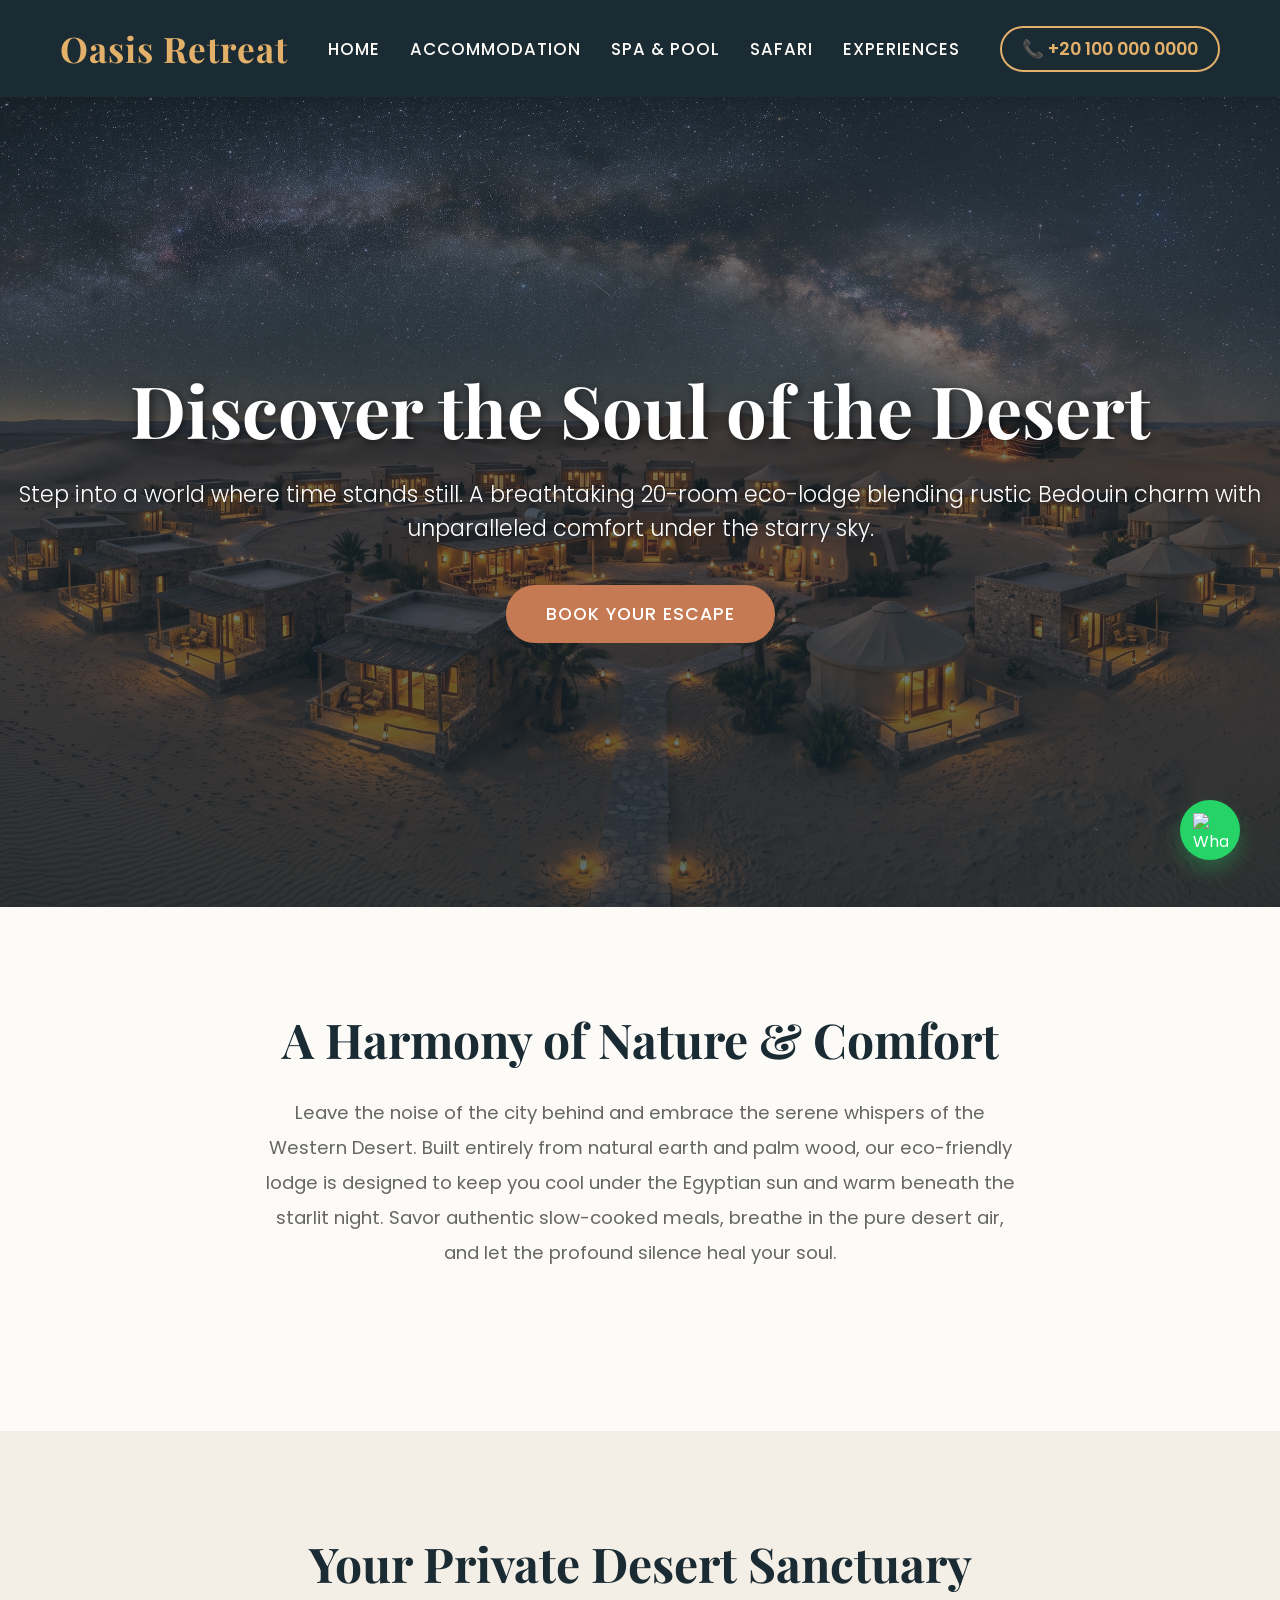
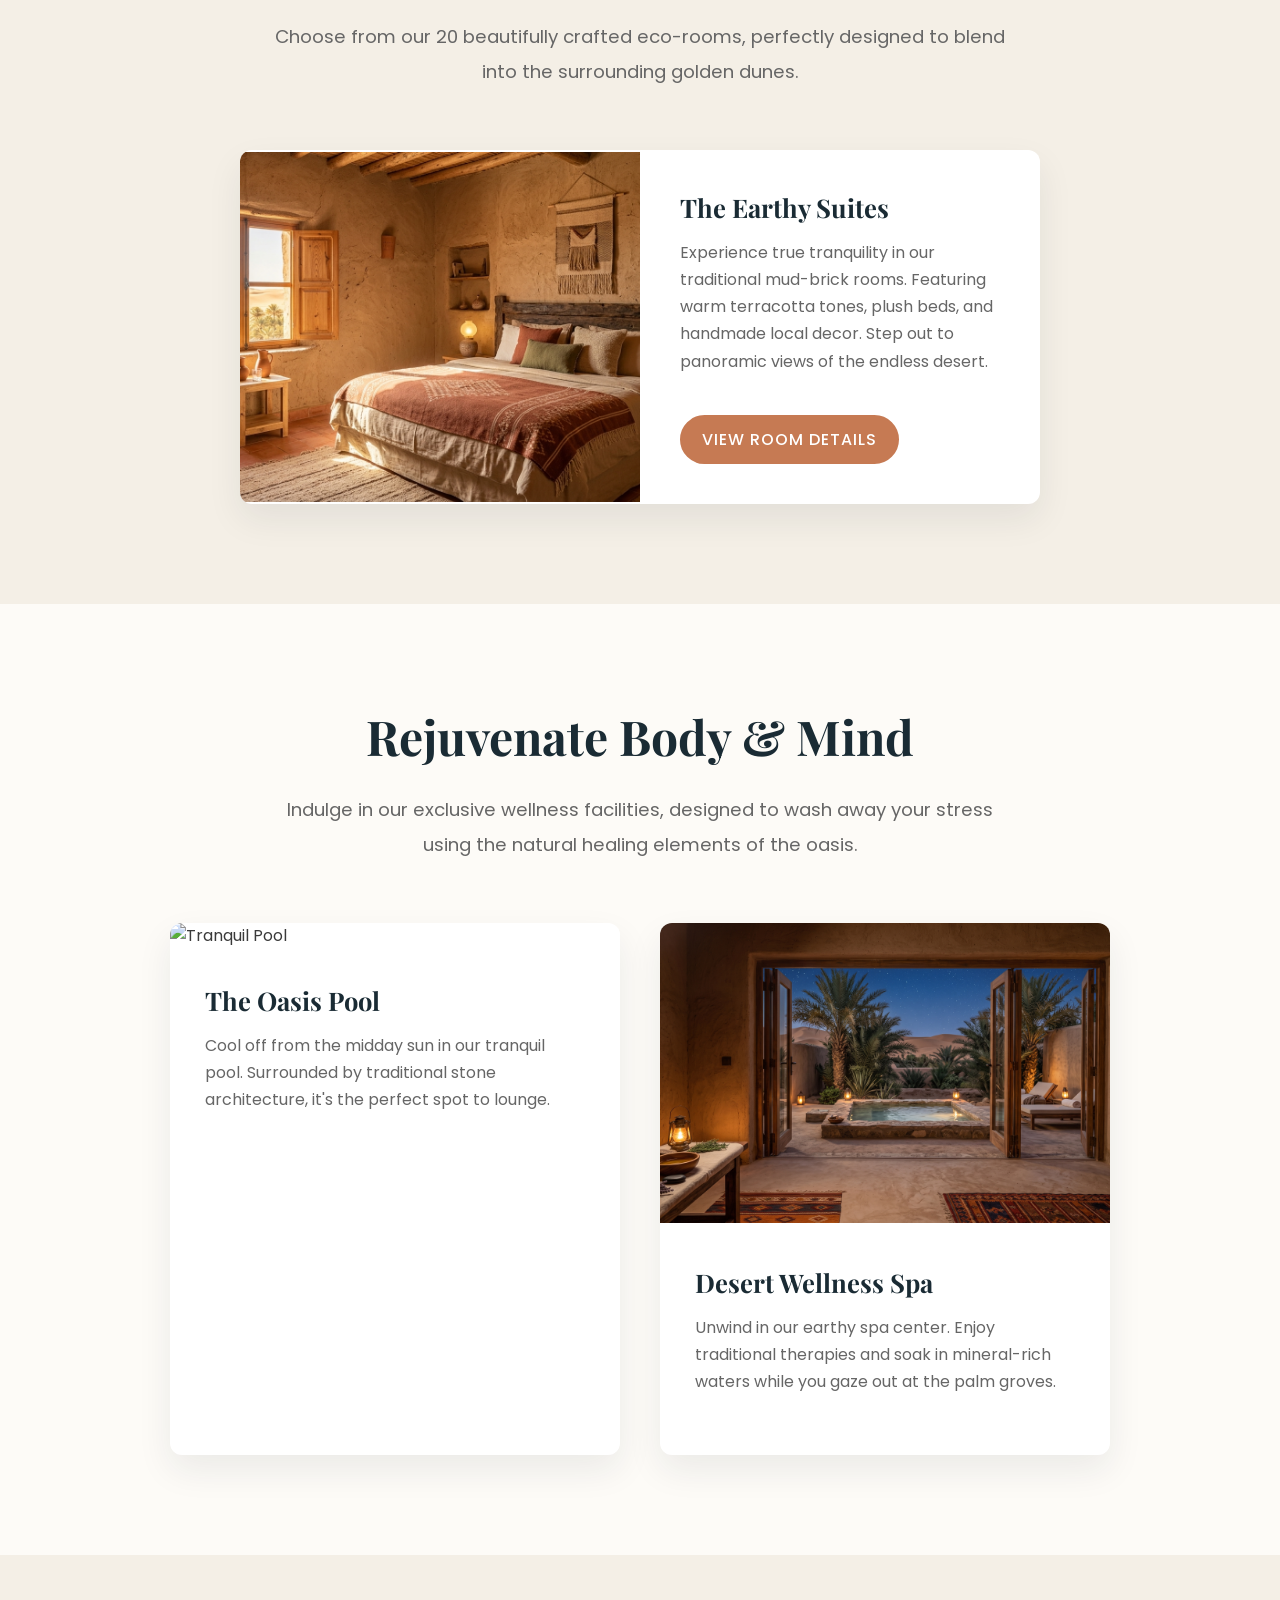
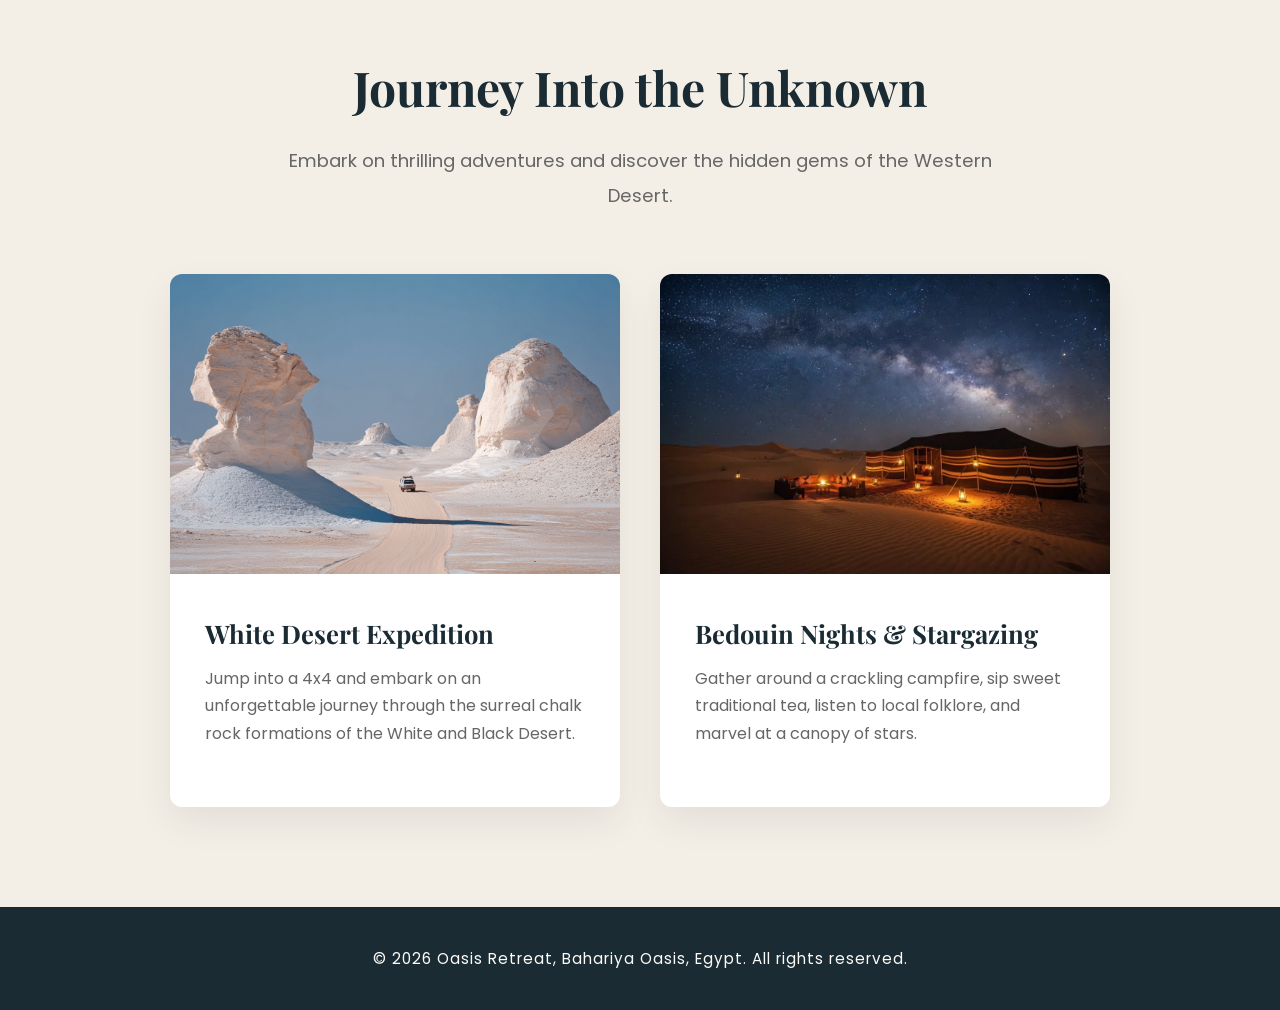
==== commit 1f04bb69: "Add files via upload" ====
--- a/index.html
+++ b/index.html
@@ -3,10 +3,12 @@
 <head>
     <meta charset="UTF-8">
     <meta name="viewport" content="width=device-width, initial-scale=1.0">
-    <meta name="description" content="Welcome to Oasis Retreat, an exclusive eco-lodge in the heart of the Egyptian Bahariya Oasis.">
-    <title>Oasis Retreat - Bahariya Oasis</title>
+    <meta name="description" content="Experience the best eco-lodge and desert safari camp in Bahariya Oasis, Egypt.">
+    <title>Bahariya Oasis Retreat</title>
     
+    <!-- Link maktabet el Animations (AOS) -->
     <link href="https://unpkg.com/aos@2.3.1/dist/aos.css" rel="stylesheet">
+    
     <link rel="stylesheet" href="style.css">
 </head>
 <body>
@@ -16,74 +18,120 @@
         <div class="logo">Oasis Retreat</div>
         <nav>
             <ul>
-                <li><a href="index.html">Home</a></li>
-                <li><a href="rooms.html">Accommodation</a></li>
-                <li><a href="wellness.html">Spa & Pool</a></li>
-                <li><a href="activities.html">Safari</a></li>
-                <li><a href="experiences.html">Experiences</a></li>
-                <li><a href="location.html">Location</a></li>
-            </ul>
+    <li><a href="index.html">Home</a></li>
+    <li><a href="rooms.html">Accommodation</a></li>
+    <li><a href="wellness.html">Spa & Pool</a></li>
+    <li><a href="activities.html">Safari</a></li>
+    <li><a href="experiences.html">Experiences</a></li> <!-- El saf7a el gdeda -->
+    
         </nav>
         <div class="header-phone">
             <a href="tel:+201000000000">📞 +20 100 000 0000</a>
         </div>
     </header>
 
-    <!-- Hero Section (El Dakhla El Fakhma) -->
-    <section class="hero" style="background-image: linear-gradient(rgba(0, 0, 0, 0.4), rgba(0, 0, 0, 0.4)), url('Images/hero.jpg'); background-size: cover; background-position: center; height: 100vh; display: flex; align-items: center; justify-content: center; text-align: center; color: white;">
-        <div class="hero-content" data-aos="zoom-in" data-aos-duration="1200">
-            <h1 style="font-size: 4rem; font-family: 'Playfair Display', serif; margin-bottom: 20px;">Discover the Soul of the Desert</h1>
-            <p style="font-size: 1.2rem; max-width: 600px; margin: 0 auto 30px auto; line-height: 1.6;">
-                Step into a world where time stands still. A breathtaking eco-lodge blending rustic Bedouin charm with unparalleled comfort under the starry sky.
-            </p>
-            <a href="rooms.html" style="display: inline-block; padding: 15px 30px; background-color: #C19A6B; color: #fff; text-decoration: none; border-radius: 5px; font-weight: bold; font-size: 1.1rem; transition: 0.3s;">Book Your Escape</a>
+    <!-- Hero Section -->
+    <section class="hero" style="background-image: linear-gradient(rgba(26, 43, 52, 0.5), rgba(26, 43, 52, 0.7)), url('Images/Hotel.jpg');">
+        <div class="hero-content" data-aos="zoom-in" data-aos-duration="1000">
+            <h1>Discover the Soul of the Desert</h1>
+            <p>Step into a world where time stands still. A breathtaking 20-room eco-lodge blending rustic Bedouin charm with unparalleled comfort under the starry sky.</p>
+            <a href="rooms.html" class="btn">Book Your Escape</a>
         </div>
     </section>
 
-    <!-- Welcome / Intro Section -->
-    <section class="section" style="padding: 80px 20px; text-align: center; background-color: #fff;">
-        <h2 class="section-title" data-aos="fade-up">Welcome to Your Sanctuary</h2>
-        <p class="section-subtitle" data-aos="fade-up" data-aos-delay="100" style="max-width: 800px; margin: 0 auto;">
-            Nestled in the heart of the Bahariya Oasis, our retreat offers a unique blend of authentic Egyptian heritage and modern relaxation. Built with eco-friendly mud-brick and natural materials, every corner is designed to connect you with nature.
+    <!-- The Experience Section -->
+    <section class="section">
+        <h2 class="section-title" data-aos="fade-up">A Harmony of Nature & Comfort</h2>
+        <p class="section-subtitle" data-aos="fade-up" data-aos-delay="200">
+            Leave the noise of the city behind and embrace the serene whispers of the Western Desert. Built entirely from natural earth and palm wood, our eco-friendly lodge is designed to keep you cool under the Egyptian sun and warm beneath the starlit night. Savor authentic slow-cooked meals, breathe in the pure desert air, and let the profound silence heal your soul.
         </p>
     </section>
 
-    <!-- Experiences Section (El Goz2 El Gedid) -->
-    <section class="section" style="background-color: #F4EFE6; padding: 80px 20px;">
-        <h2 class="section-title" style="text-align: center;" data-aos="fade-up">Unforgettable Experiences</h2>
-        <p class="section-subtitle" style="text-align: center;" data-aos="fade-up" data-aos-delay="100">
-            Immerse yourself in the magic of the oasis. From ancient history to sunset hikes and desert yoga.
-        </p>
-        
-        <div class="card-container" style="display: flex; justify-content: center; margin-top: 40px;" data-aos="zoom-in" data-aos-delay="200">
-            <div class="card" style="width: 900px; display: flex; flex-direction: row; align-items: center; background: #fff; border-radius: 10px; overflow: hidden; box-shadow: 0 5px 15px rgba(0,0,0,0.05);">
-                <!-- Et2aked en soret history.jpg mawgoda f folder Images -->
-                <img src="Images/history.jpg" alt="Oasis Experiences" style="width: 50%; height: 350px; object-fit: cover;">
-                <div class="card-content" style="width: 50%; padding: 40px; text-align: left;">
-                    <h3 style="color: #1A2B34; font-size: 1.8rem; margin-bottom: 15px; font-family: 'Playfair Display', serif;">Beyond the Dunes</h3>
-                    <p style="color: #666666; font-size: 1.1rem; line-height: 1.6; margin-bottom: 25px;">
-                        Discover the secrets of the Valley of the Golden Mummies, hike the English Mountain at sunset, connect with local agritourism, or find inner peace with our desert yoga sessions.
-                    </p>
-                    <a href="experiences.html" style="display: inline-block; padding: 12px 25px; background-color: #C19A6B; color: #fff; text-decoration: none; border-radius: 5px; font-weight: bold; transition: 0.3s;">Explore All Experiences</a>
+    <!-- Accommodation Section -->
+    <section class="section" style="background-color: #F4EFE6;">
+        <h2 class="section-title" data-aos="fade-up">Your Private Desert Sanctuary</h2>
+        <p class="section-subtitle" data-aos="fade-up" data-aos-delay="200">Choose from our 20 beautifully crafted eco-rooms, perfectly designed to blend into the surrounding golden dunes.</p>
+
+        <div class="card-container">
+            <div class="card" data-aos="fade-right" data-aos-duration="1000" style="width: 800px; display: flex; flex-direction: row; align-items: center;">
+                <img src="Images/Rooms.jpg" alt="Eco Lodge Room" style="width: 50%; height: 350px;">
+                <div class="card-content" style="width: 50%; padding: 40px;">
+                    <h3>The Earthy Suites</h3>
+                    <p>Experience true tranquility in our traditional mud-brick rooms. Featuring warm terracotta tones, plush beds, and handmade local decor. Step out to panoramic views of the endless desert.</p>
+                    <a href="rooms.html" class="btn" style="padding: 10px 20px; font-size: 1rem; margin-top: 15px;">View Room Details</a>
+                </div>
+            </div>
+        </div>
+    </section>
+
+    <!-- Wellness & Relaxation Section -->
+    <section class="section">
+        <h2 class="section-title" data-aos="fade-up">Rejuvenate Body & Mind</h2>
+        <p class="section-subtitle" data-aos="fade-up" data-aos-delay="200">Indulge in our exclusive wellness facilities, designed to wash away your stress using the natural healing elements of the oasis.</p>
+
+        <div class="card-container">
+            <!-- Pool Card bta5od animation mn el shmal -->
+            <div class="card" data-aos="fade-up-right" data-aos-duration="1000" style="width: 450px;">
+                <img src="Images/pool.jpg" alt="Tranquil Pool" style="height: 300px;">
+                <div class="card-content">
+                    <h3>The Oasis Pool</h3>
+                    <p>Cool off from the midday sun in our tranquil pool. Surrounded by traditional stone architecture, it's the perfect spot to lounge.</p>
+                </div>
+            </div>
+
+            <!-- Spa Card bta5od animation mn el yemeen -->
+            <div class="card" data-aos="fade-up-left" data-aos-duration="1000" data-aos-delay="200" style="width: 450px;">
+                <img src="Images/SPA.jpg" alt="Desert Spa" style="height: 300px;">
+                <div class="card-content">
+                    <h3>Desert Wellness Spa</h3>
+                    <p>Unwind in our earthy spa center. Enjoy traditional therapies and soak in mineral-rich waters while you gaze out at the palm groves.</p>
+                </div>
+            </div>
+        </div>
+    </section>
+
+    <!-- Featured Activities -->
+    <section class="section" style="background-color: #F4EFE6;">
+        <h2 class="section-title" data-aos="fade-up">Journey Into the Unknown</h2>
+        <p class="section-subtitle" data-aos="fade-up" data-aos-delay="200">Embark on thrilling adventures and discover the hidden gems of the Western Desert.</p>
+
+        <div class="card-container">
+            <div class="card" data-aos="zoom-in-up" data-aos-duration="1000" style="width: 450px;">
+                <img src="Images/whitedesert.jpg" alt="White Desert Safari" style="height: 300px;">
+                <div class="card-content">
+                    <h3>White Desert Expedition</h3>
+                    <p>Jump into a 4x4 and embark on an unforgettable journey through the surreal chalk rock formations of the White and Black Desert.</p>
+                </div>
+            </div>
+
+            <div class="card" data-aos="zoom-in-up" data-aos-duration="1000" data-aos-delay="200" style="width: 450px;">
+                <img src="Images/Firecamp.jpg" alt="Bedouin Campfire" style="height: 300px;">
+                <div class="card-content">
+                    <h3>Bedouin Nights & Stargazing</h3>
+                    <p>Gather around a crackling campfire, sip sweet traditional tea, listen to local folklore, and marvel at a canopy of stars.</p>
                 </div>
             </div>
         </div>
     </section>
 
     <!-- Footer -->
-    <footer data-aos="fade-in" style="background-color: #1A2B34; color: #fff; text-align: center; padding: 20px;">
+    <footer data-aos="fade-in">
         <p>&copy; 2026 Oasis Retreat, Bahariya Oasis, Egypt. All rights reserved.</p>
     </footer>
 
     <!-- WhatsApp Floating Button -->
-    <a href="https://wa.me/201000000000?text=Hello%20Oasis%20Retreat!%20I%20would%20like%20to%20make%20an%20inquiry." class="whatsapp-float" target="_blank" data-aos="zoom-in" data-aos-delay="500" style="position: fixed; bottom: 20px; right: 20px; z-index: 100;">
-        <img src="https://upload.wikimedia.org/wikipedia/commons/6/6b/WhatsApp.svg" alt="WhatsApp" style="width: 60px; height: 60px;">
+    <a href="https://wa.me/201000000000?text=Hello%20Oasis%20Retreat!%20I%20would%20like%20to%20book%20a%20stay." class="whatsapp-float" target="_blank" data-aos="zoom-in" data-aos-delay="500">
+        <img src="https://upload.wikimedia.org/wikipedia/commons/6/6b/WhatsApp.svg" alt="WhatsApp" class="whatsapp-icon">
     </a>
 
-    <!-- Scripts -->
+    <!-- Scripts bta3t el Animations lazm tb2a abl qaFlet el body -->
     <script src="https://unpkg.com/aos@2.3.1/dist/aos.js"></script>
     <script>
-        AOS.init({ once: true, offset: 100 });
+        // Ta43'eel el animations lamma el saf7a t-load
+        AOS.init({
+            once: true, // y3mel el animation marra wa7da bas lamma t-scroll
+            offset: 100 // yebda2 el animation abl ma el sora tewsal l nos el shasha
+        });
     </script>
 </body>
 </html>
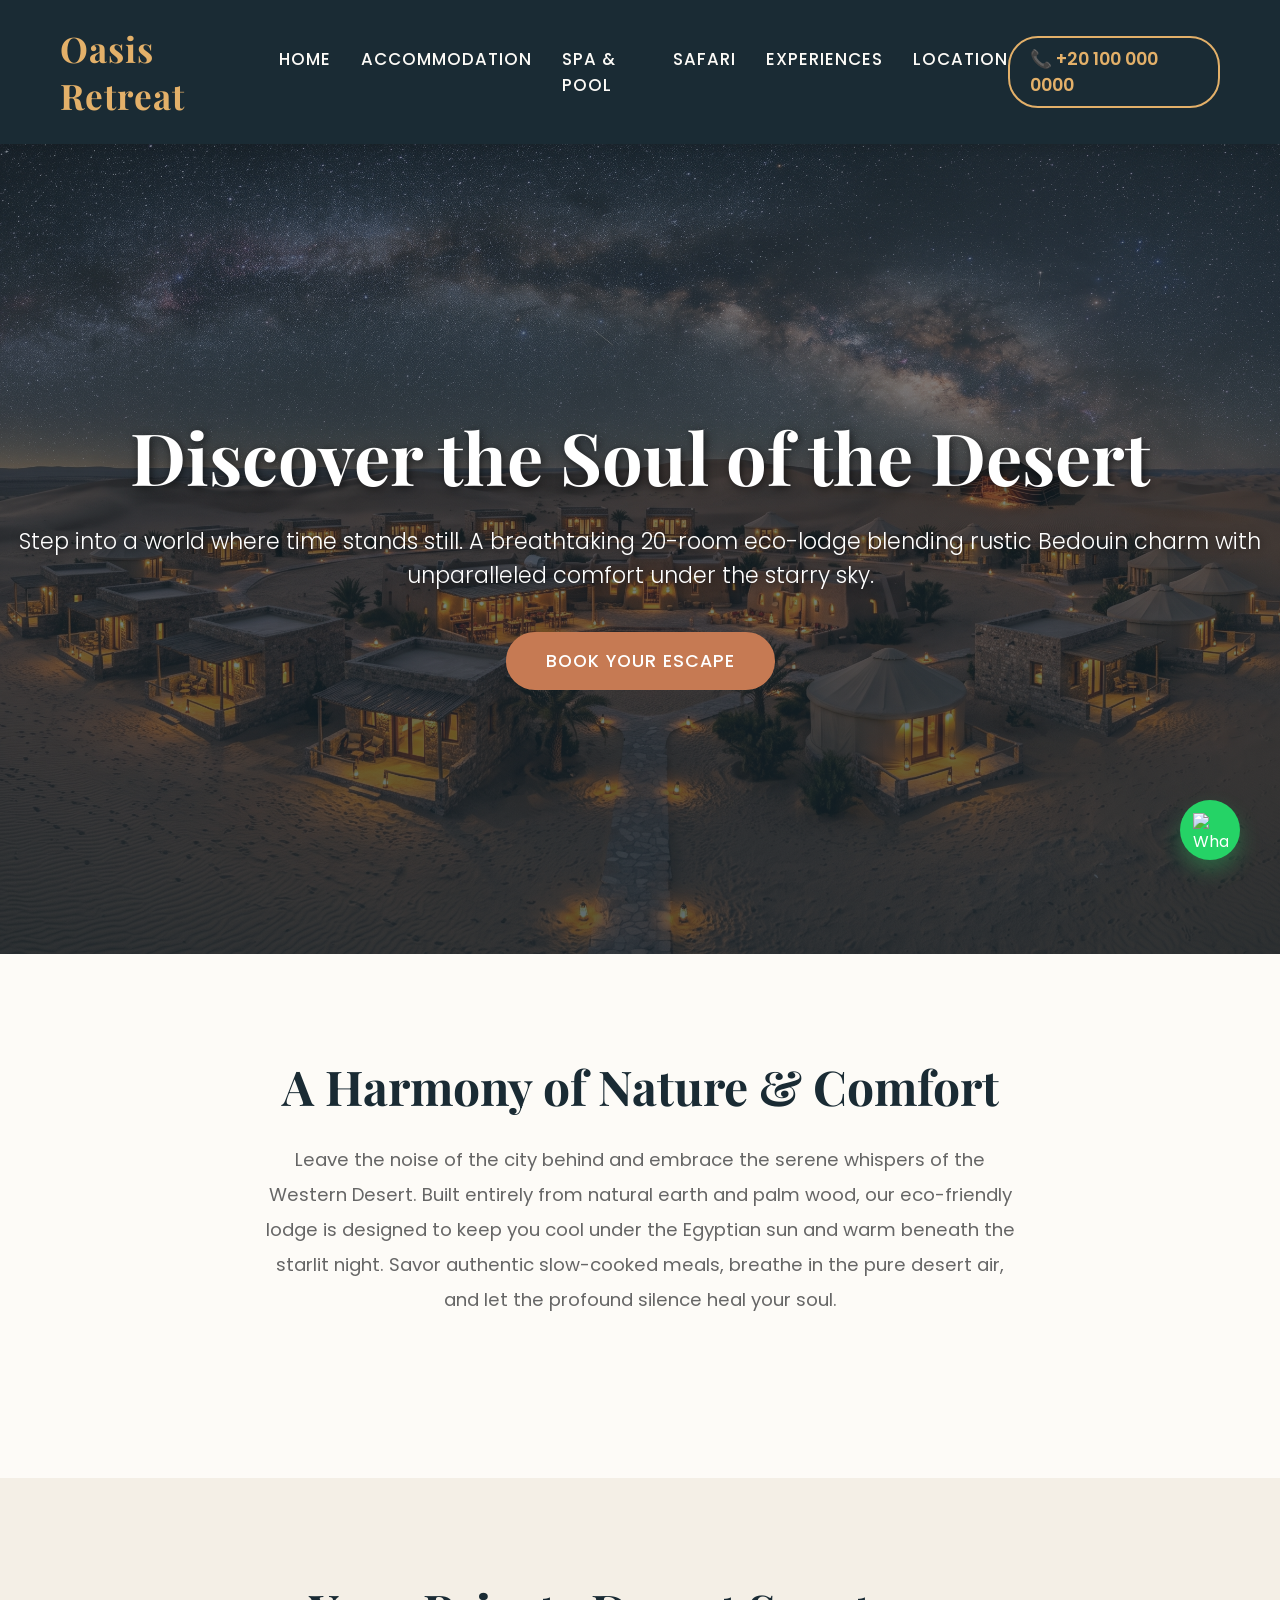
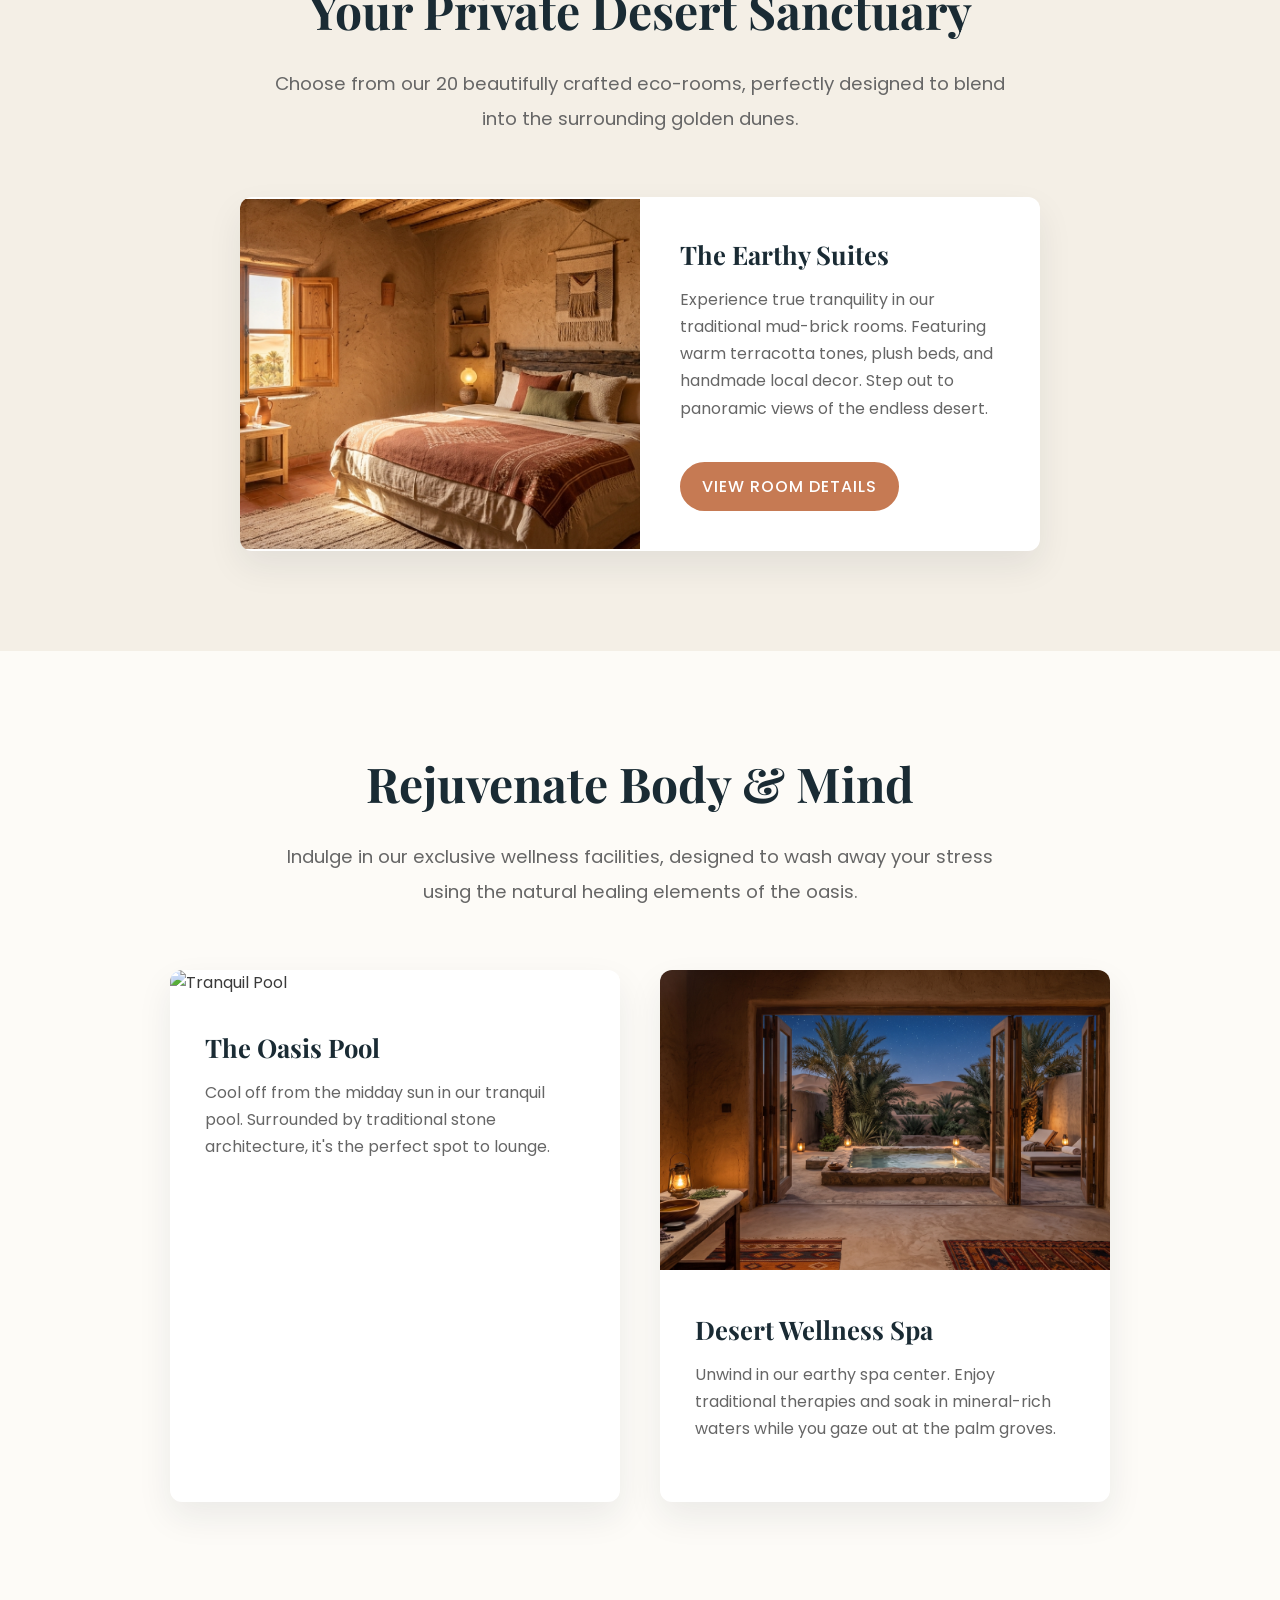
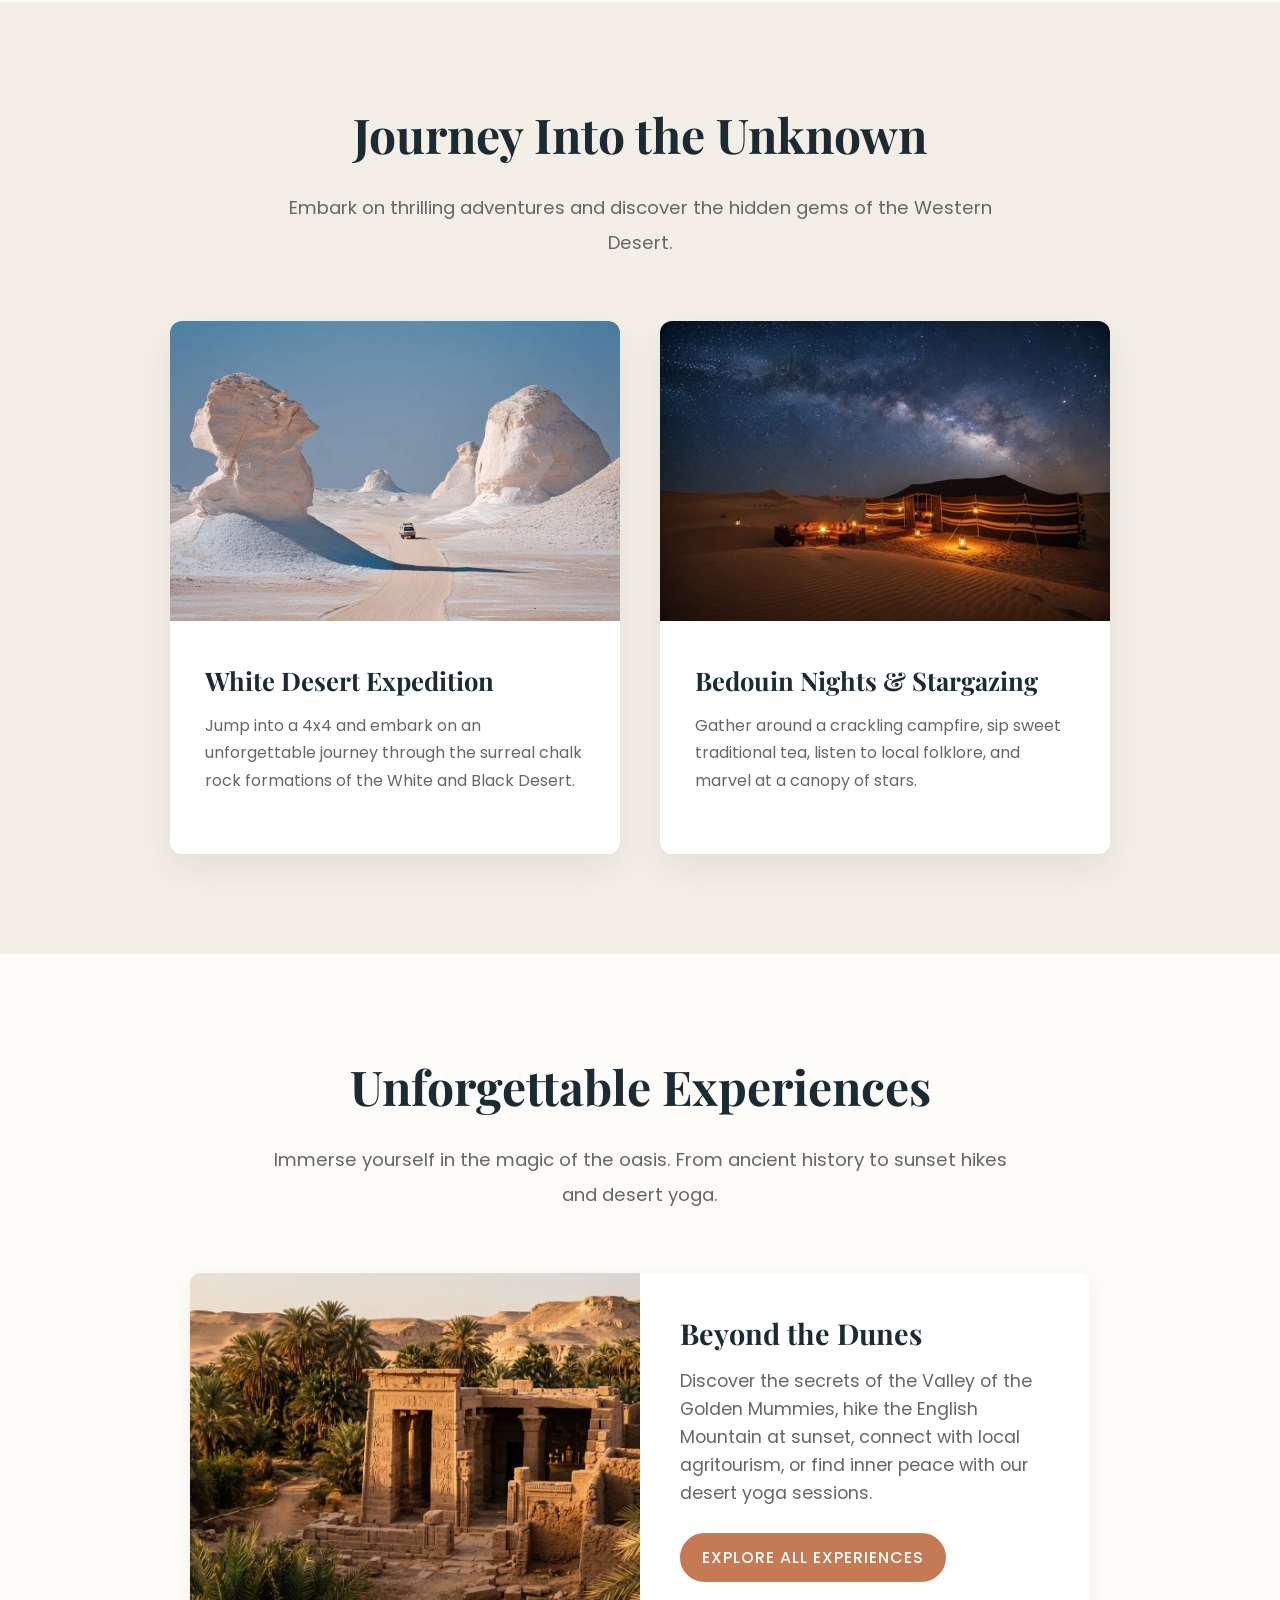
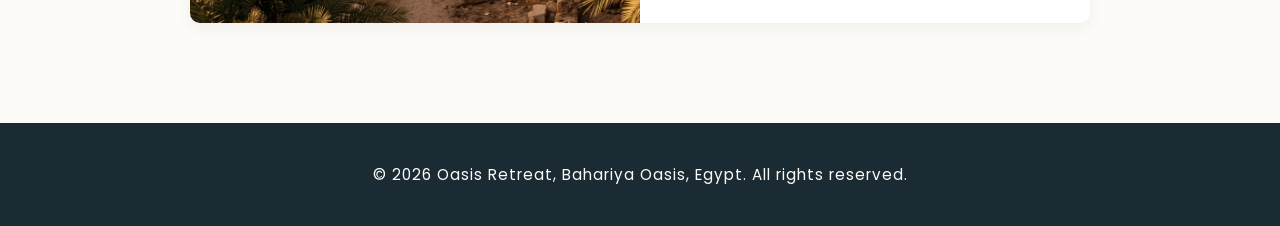
==== commit c0f56540: "Add files via upload" ====
--- a/index.html
+++ b/index.html
@@ -18,12 +18,13 @@
         <div class="logo">Oasis Retreat</div>
         <nav>
             <ul>
-    <li><a href="index.html">Home</a></li>
-    <li><a href="rooms.html">Accommodation</a></li>
-    <li><a href="wellness.html">Spa & Pool</a></li>
-    <li><a href="activities.html">Safari</a></li>
-    <li><a href="experiences.html">Experiences</a></li> <!-- El saf7a el gdeda -->
-    
+                <li><a href="index.html">Home</a></li>
+                <li><a href="rooms.html">Accommodation</a></li>
+                <li><a href="wellness.html">Spa & Pool</a></li>
+                <li><a href="activities.html">Safari</a></li>
+                <li><a href="experiences.html">Experiences</a></li> 
+                <li><a href="location.html">Location</a></li> <!-- Tab el Location etzawedet hena -->
+            </ul>
         </nav>
         <div class="header-phone">
             <a href="tel:+201000000000">📞 +20 100 000 0000</a>
@@ -70,7 +71,7 @@
         <p class="section-subtitle" data-aos="fade-up" data-aos-delay="200">Indulge in our exclusive wellness facilities, designed to wash away your stress using the natural healing elements of the oasis.</p>
 
         <div class="card-container">
-            <!-- Pool Card bta5od animation mn el shmal -->
+            <!-- Pool Card -->
             <div class="card" data-aos="fade-up-right" data-aos-duration="1000" style="width: 450px;">
                 <img src="Images/pool.jpg" alt="Tranquil Pool" style="height: 300px;">
                 <div class="card-content">
@@ -79,7 +80,7 @@
                 </div>
             </div>
 
-            <!-- Spa Card bta5od animation mn el yemeen -->
+            <!-- Spa Card -->
             <div class="card" data-aos="fade-up-left" data-aos-duration="1000" data-aos-delay="200" style="width: 450px;">
                 <img src="Images/SPA.jpg" alt="Desert Spa" style="height: 300px;">
                 <div class="card-content">
@@ -114,6 +115,28 @@
         </div>
     </section>
 
+    <!-- Experiences Section (El Goz2 El Gedid Elly Talabto) -->
+    <section class="section">
+        <h2 class="section-title" data-aos="fade-up">Unforgettable Experiences</h2>
+        <p class="section-subtitle" data-aos="fade-up" data-aos-delay="100">
+            Immerse yourself in the magic of the oasis. From ancient history to sunset hikes and desert yoga.
+        </p>
+        
+        <div class="card-container" style="display: flex; justify-content: center; margin-top: 40px;" data-aos="zoom-in" data-aos-delay="200">
+            <div class="card" style="width: 900px; display: flex; flex-direction: row; align-items: center; background: #fff; border-radius: 10px; overflow: hidden; box-shadow: 0 5px 15px rgba(0,0,0,0.05);">
+                <img src="Images/history.jpg" alt="Oasis Experiences" style="width: 50%; height: 350px; object-fit: cover;">
+                <div class="card-content" style="width: 50%; padding: 40px; text-align: left;">
+                    <h3 style="color: #1A2B34; font-size: 1.8rem; margin-bottom: 15px; font-family: 'Playfair Display', serif;">Beyond the Dunes</h3>
+                    <p style="color: #666666; font-size: 1.1rem; line-height: 1.6; margin-bottom: 25px;">
+                        Discover the secrets of the Valley of the Golden Mummies, hike the English Mountain at sunset, connect with local agritourism, or find inner peace with our desert yoga sessions.
+                    </p>
+                    <!-- Zorar bywady l-saf7et experiences -->
+                    <a href="experiences.html" class="btn" style="padding: 10px 20px; font-size: 1rem;">Explore All Experiences</a>
+                </div>
+            </div>
+        </div>
+    </section>
+
     <!-- Footer -->
     <footer data-aos="fade-in">
         <p>&copy; 2026 Oasis Retreat, Bahariya Oasis, Egypt. All rights reserved.</p>
